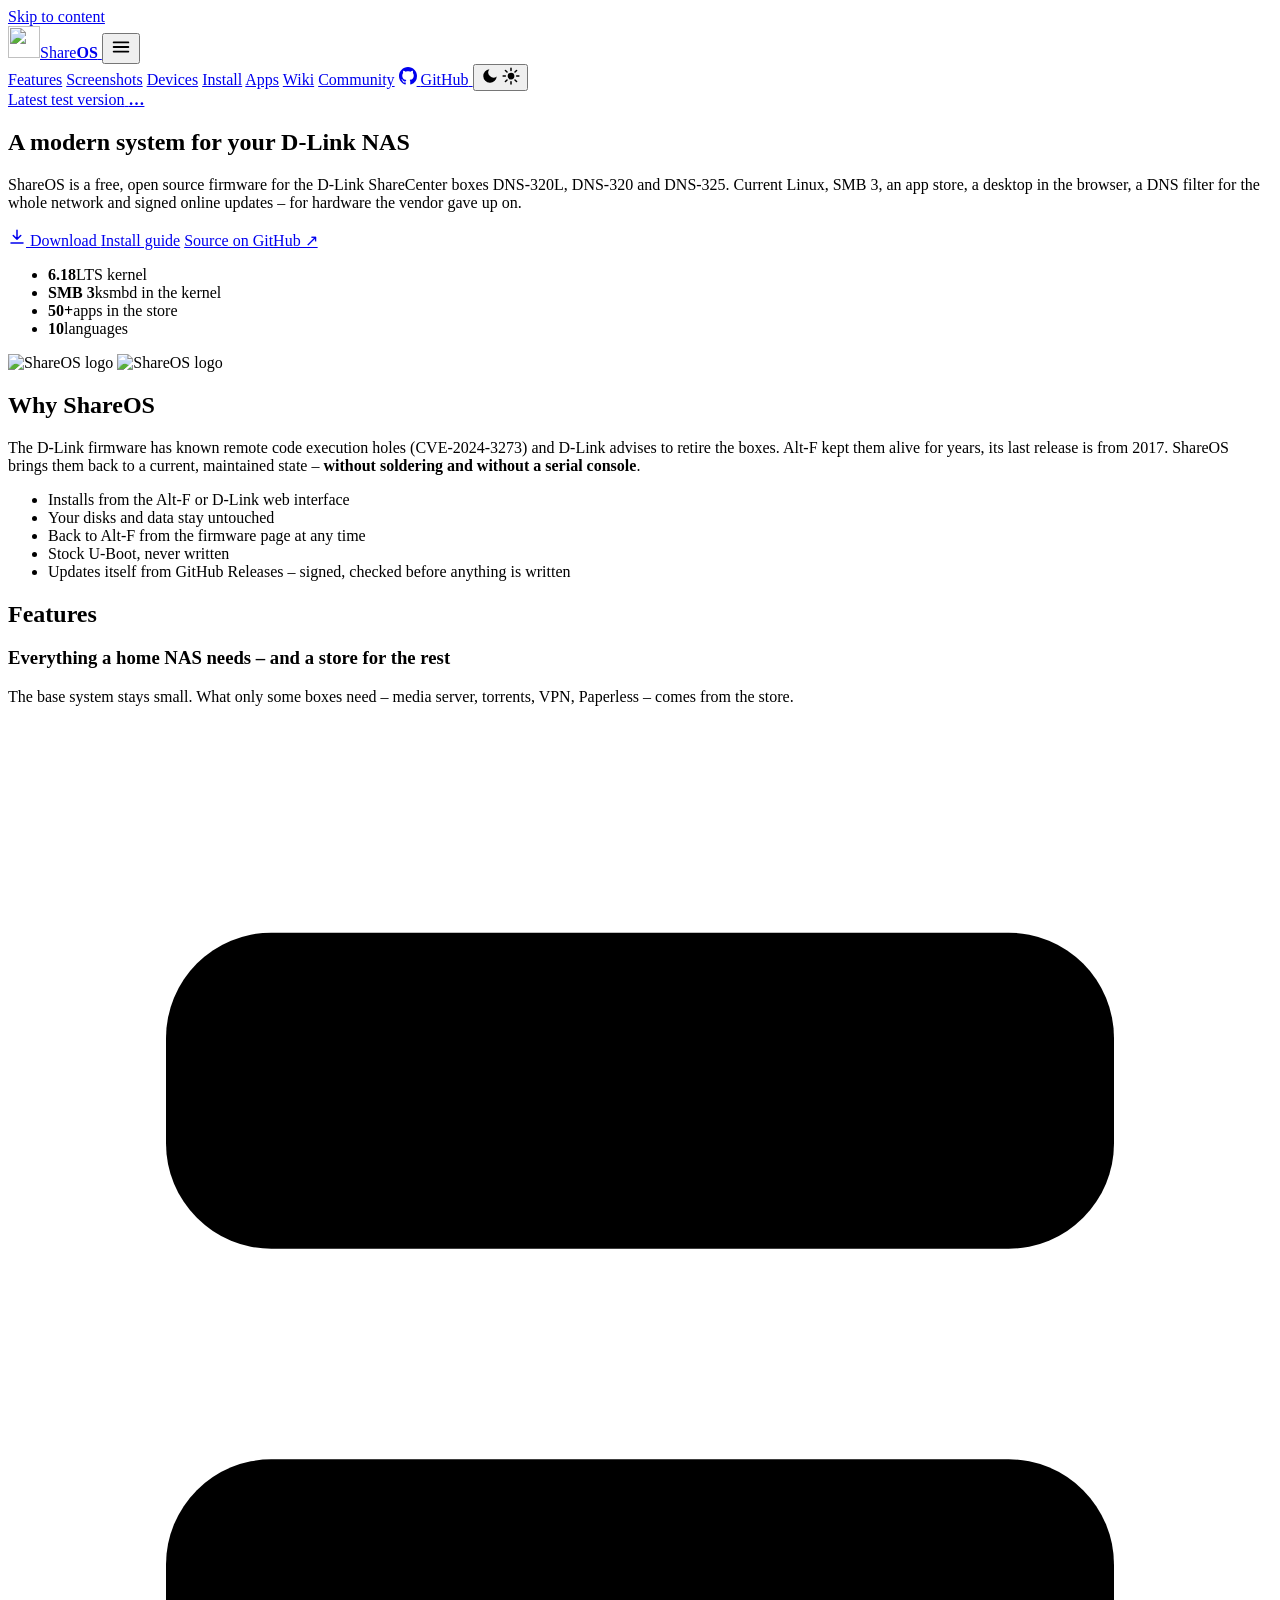
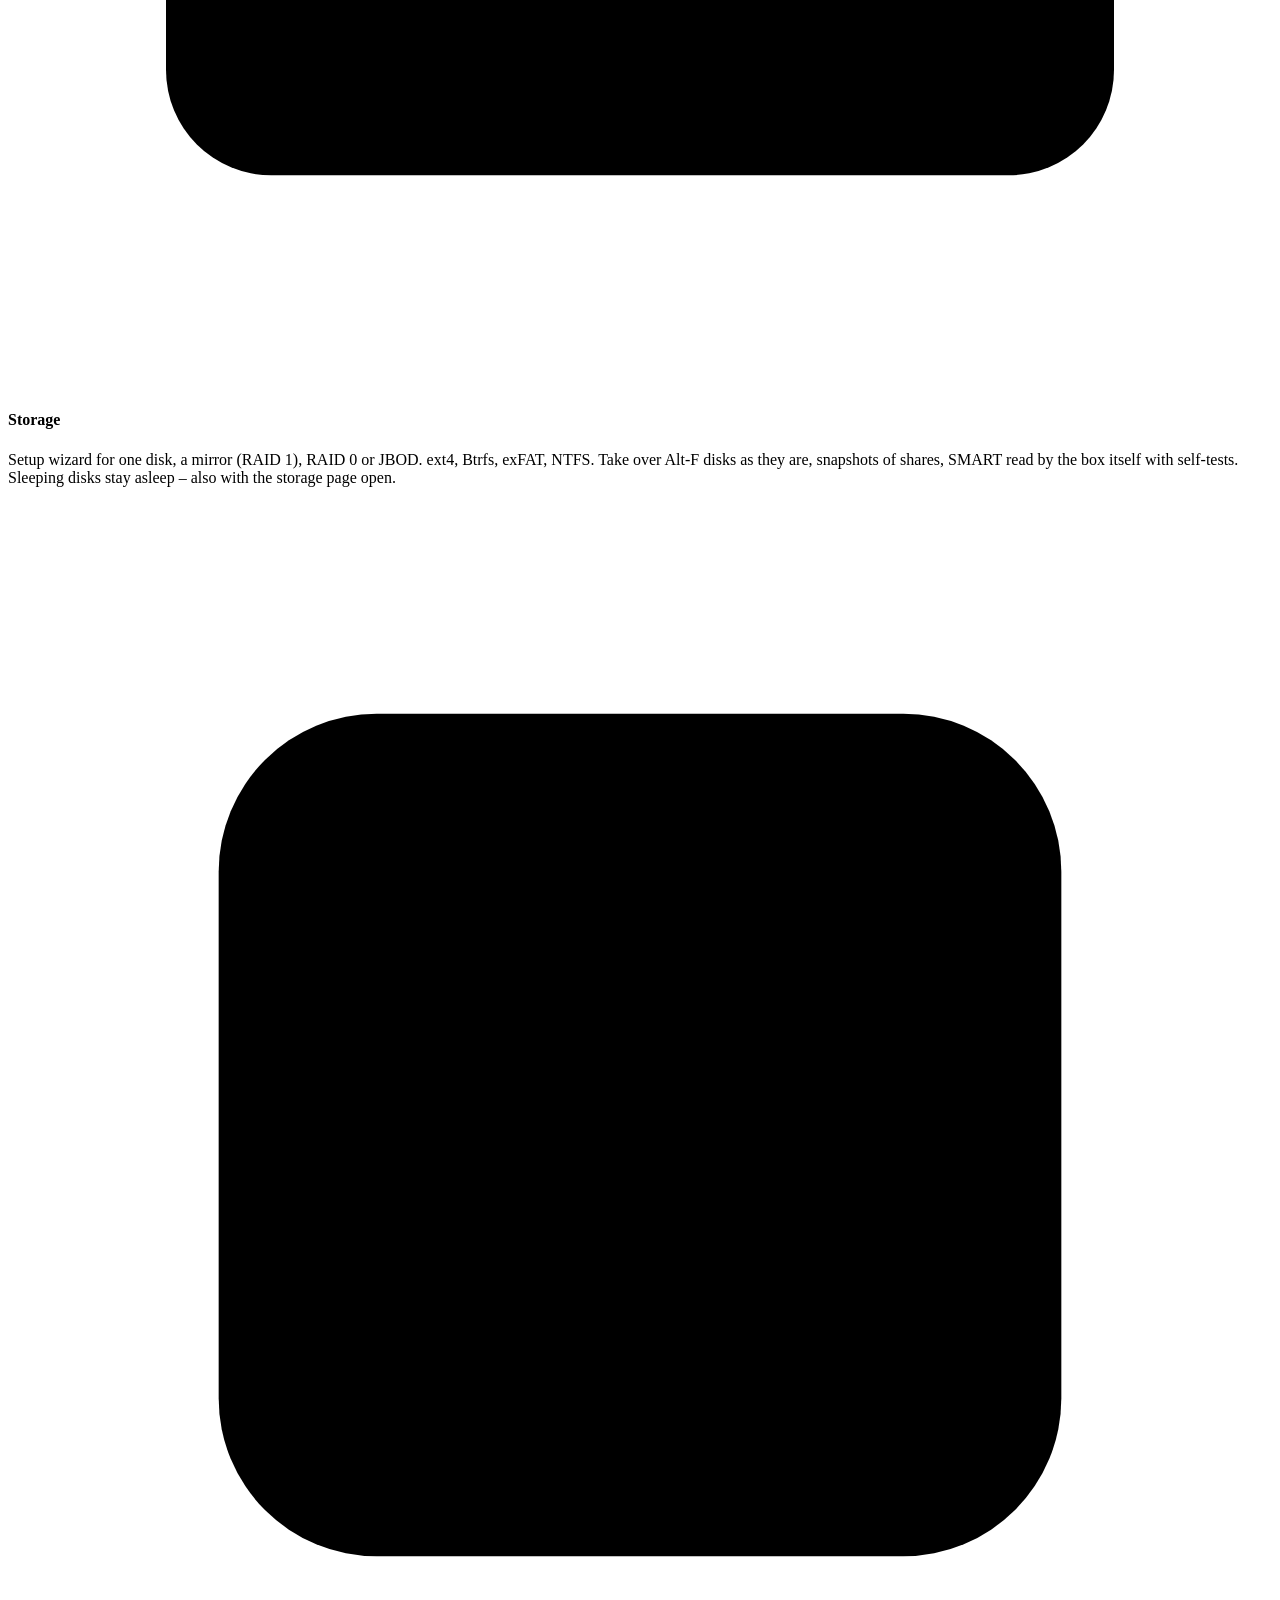
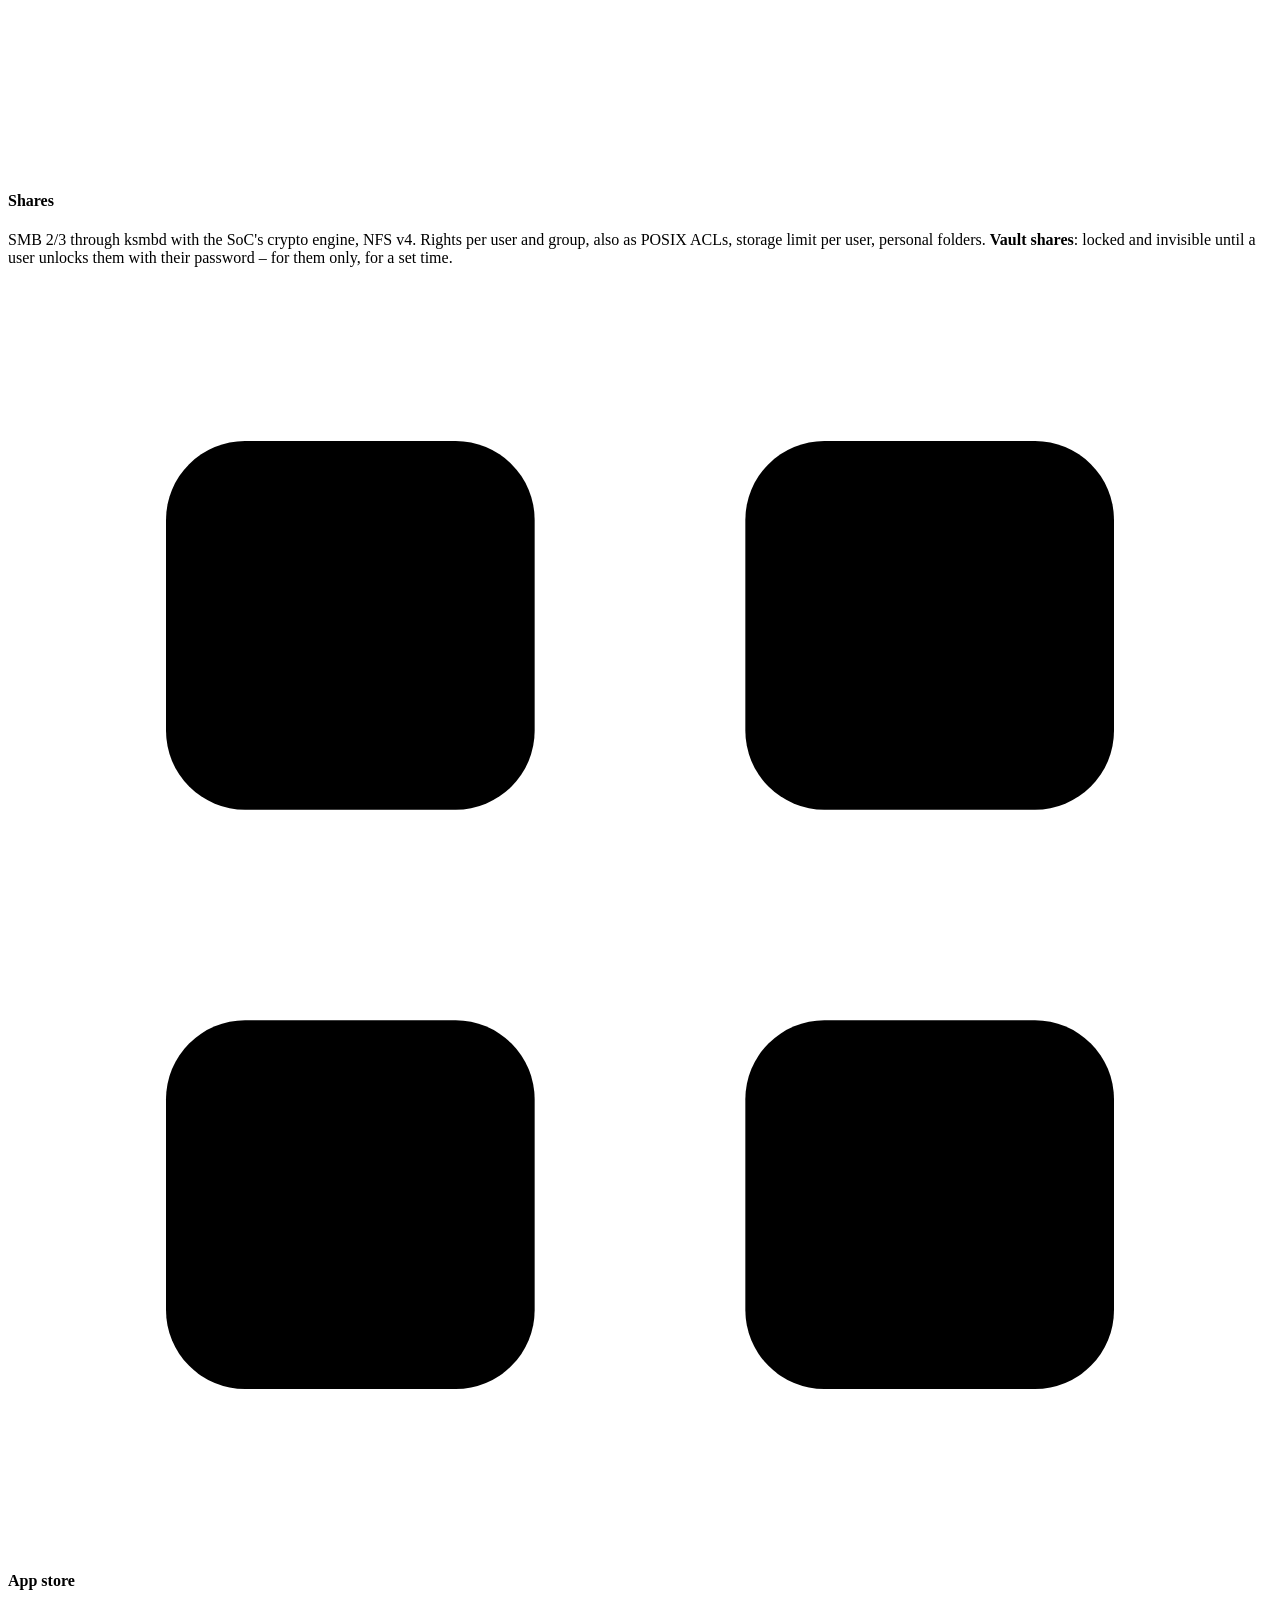
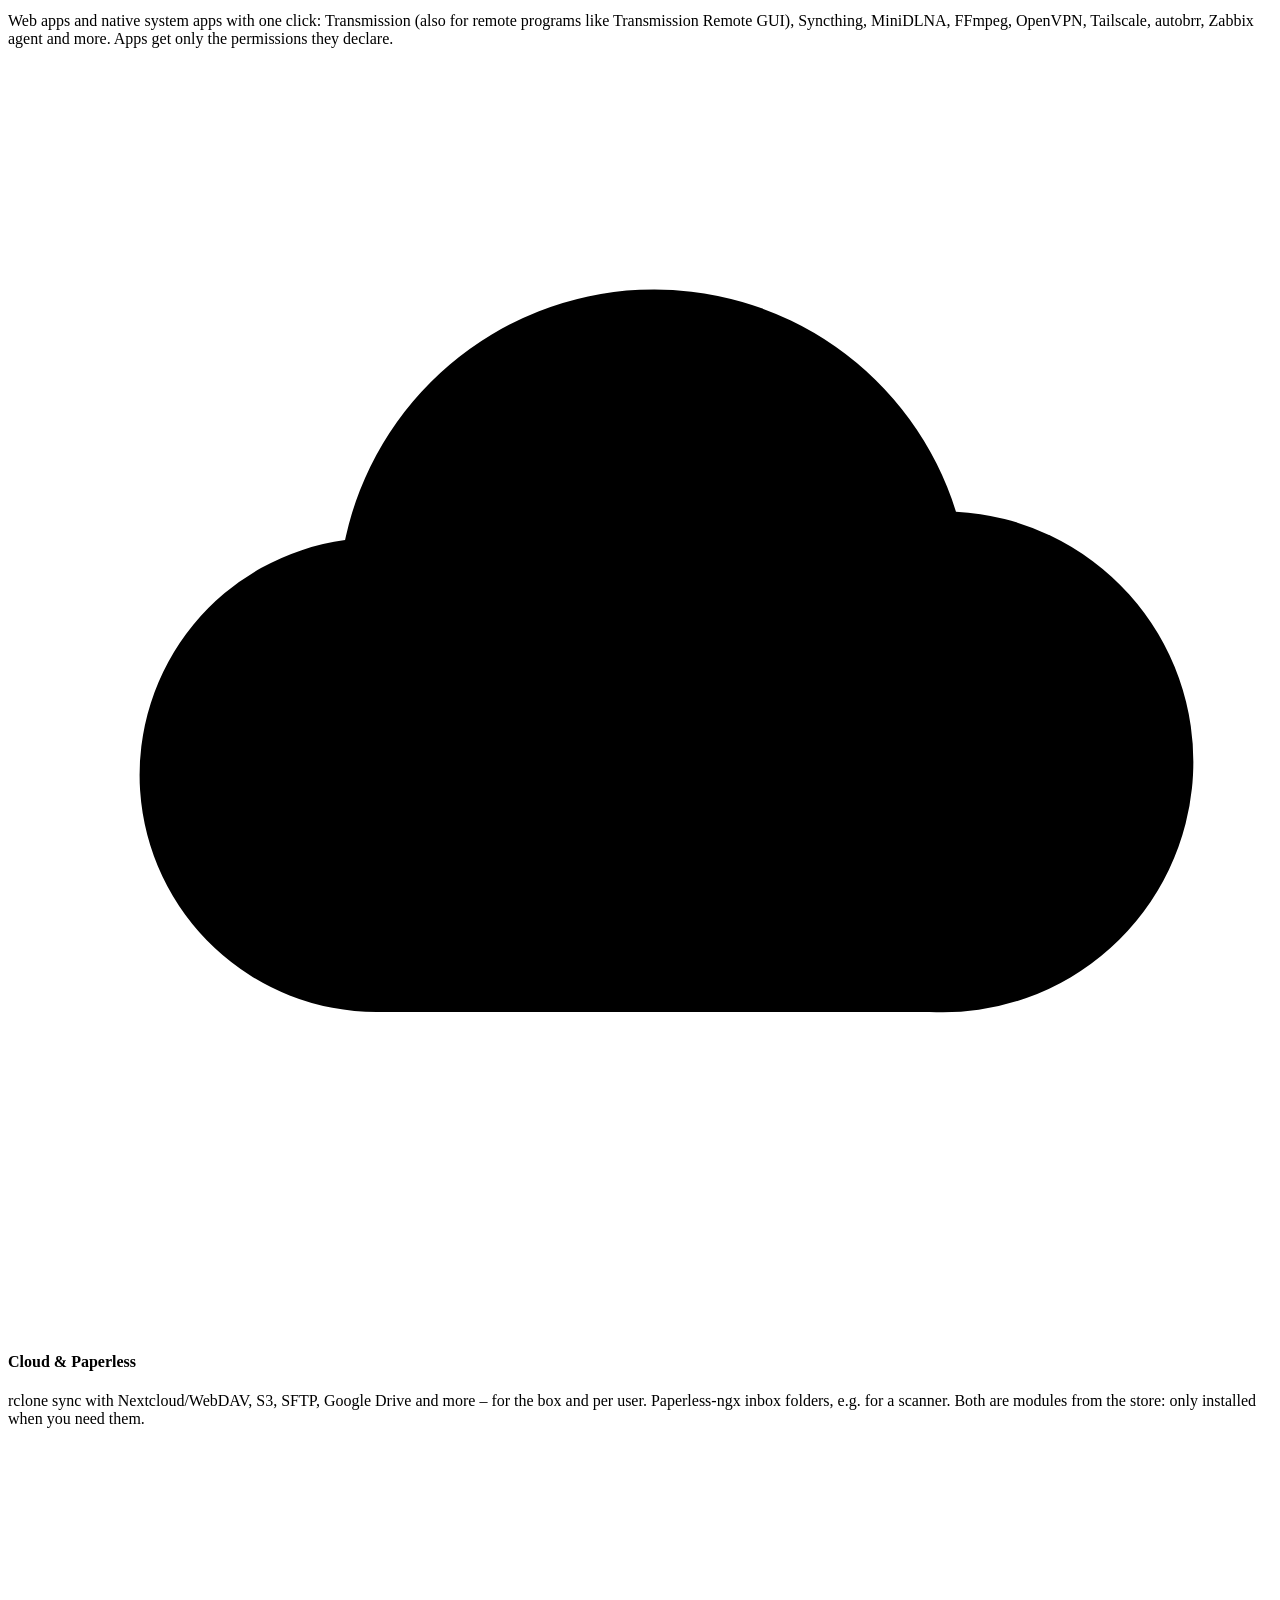
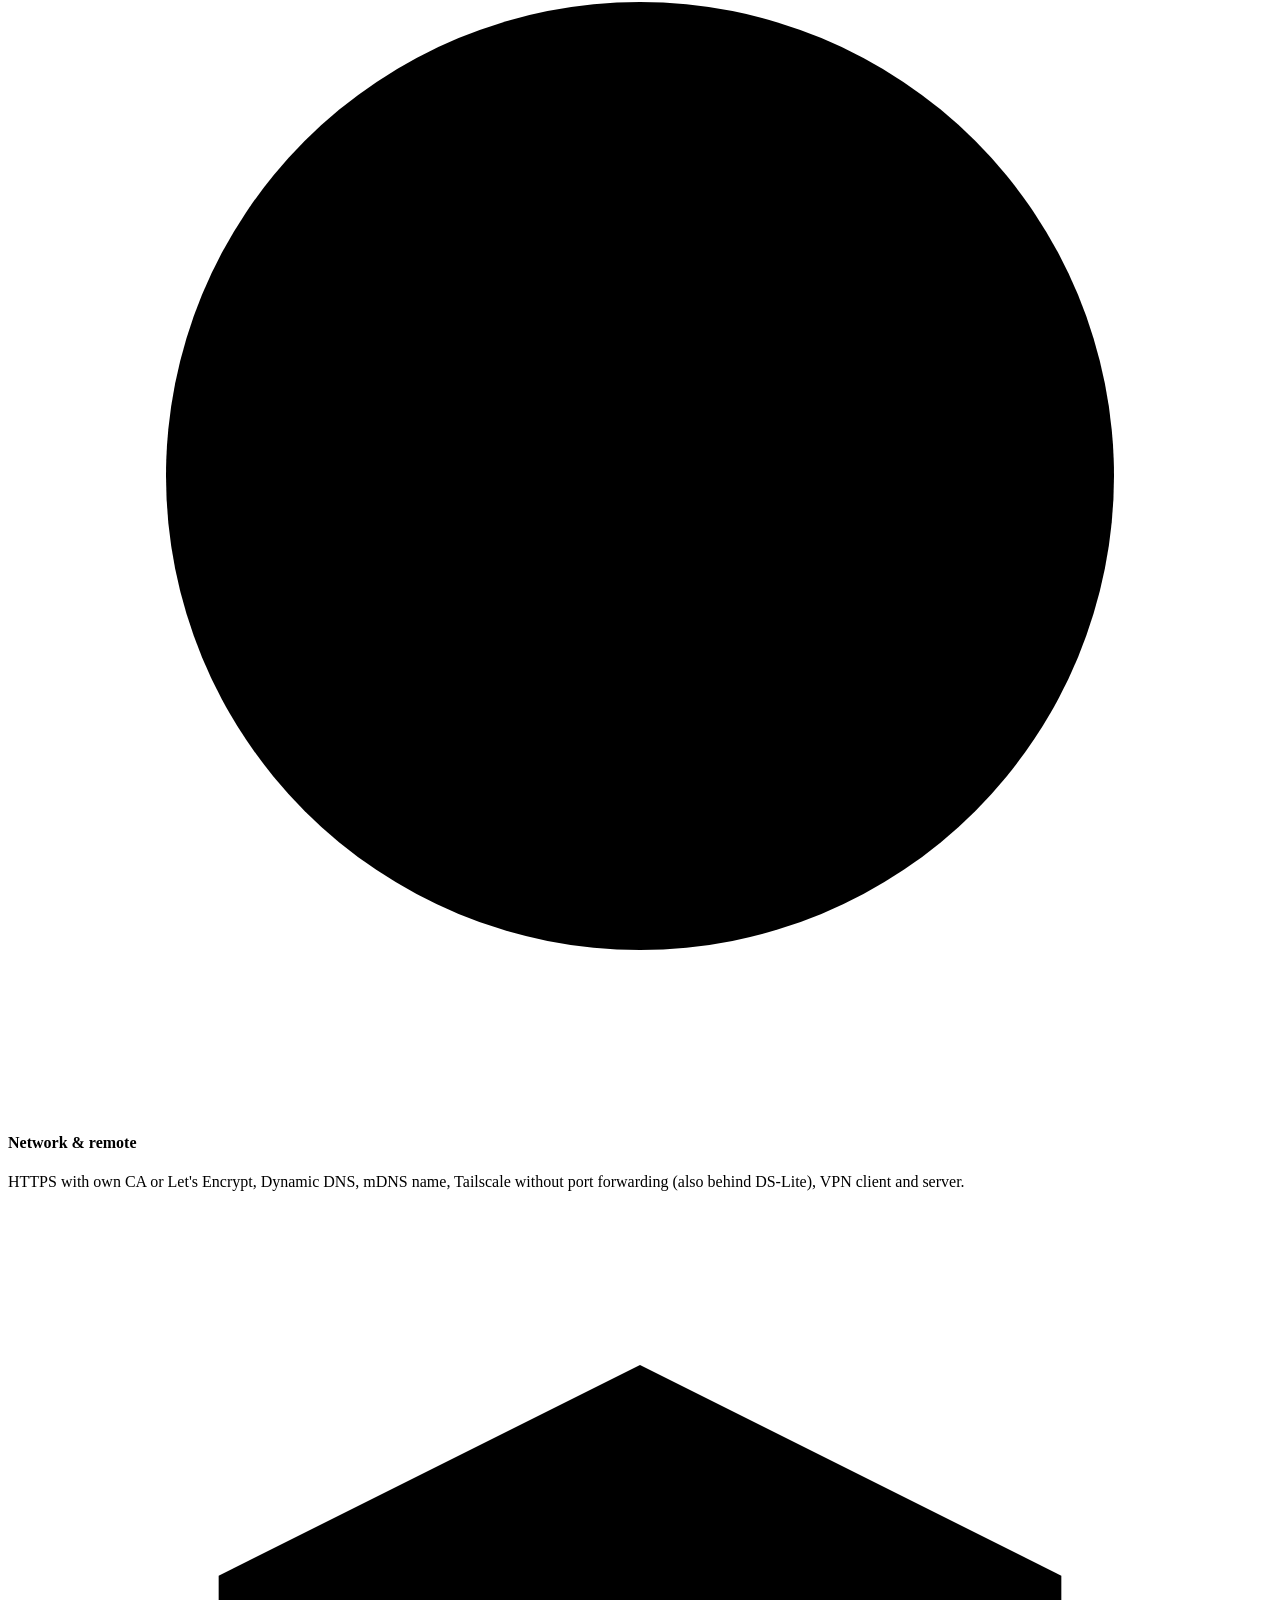
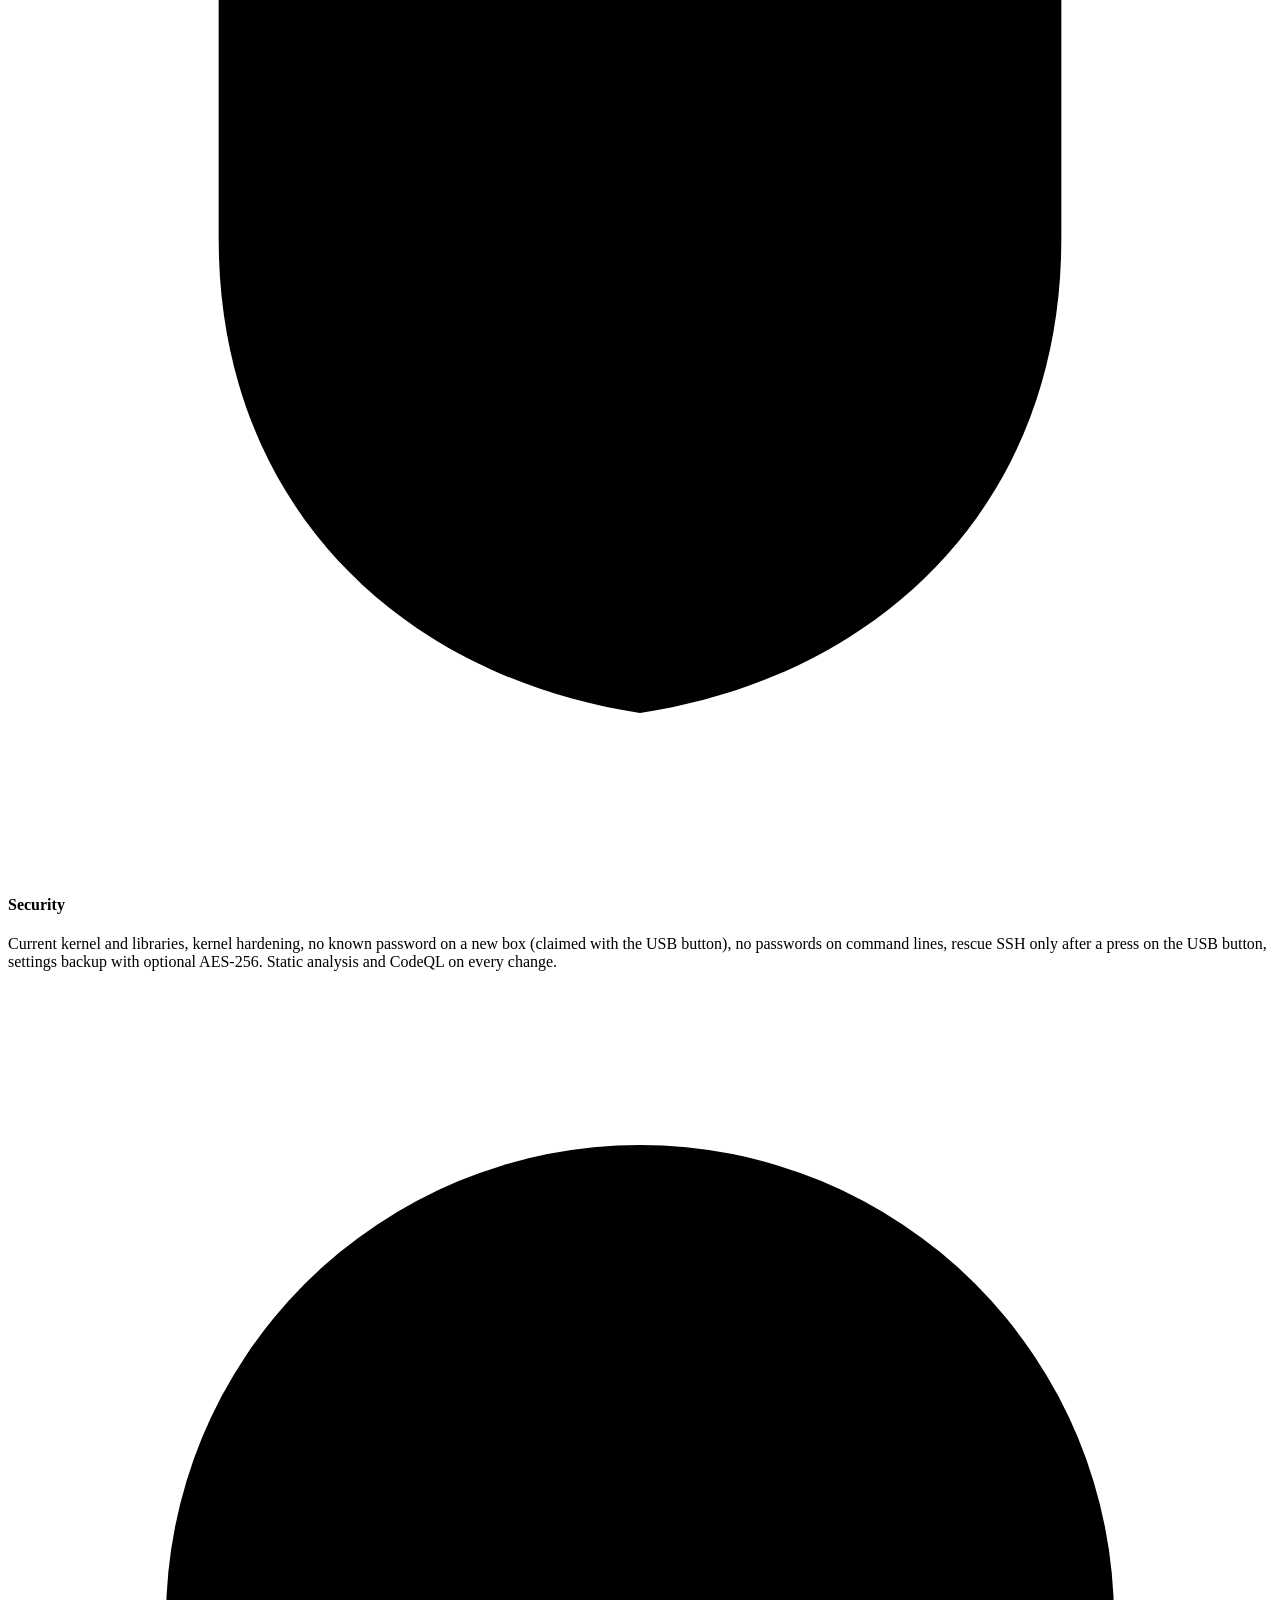
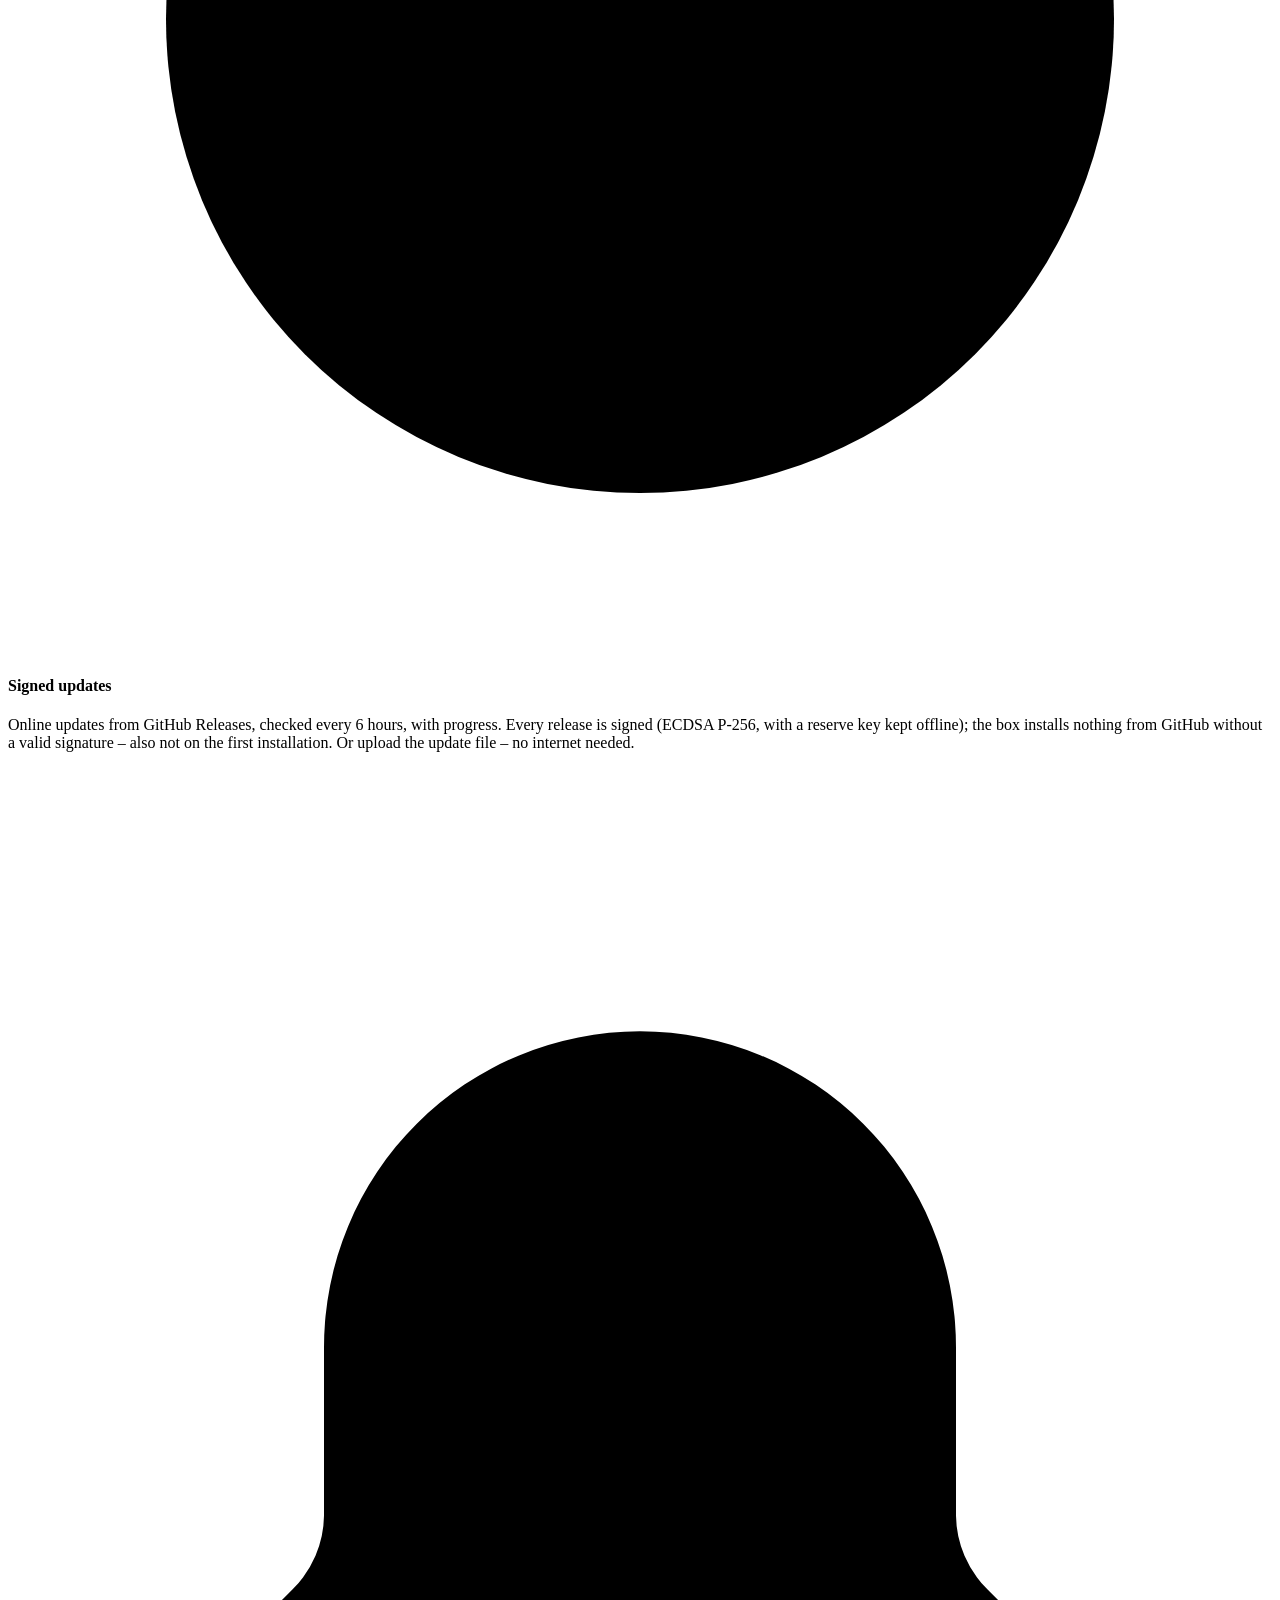
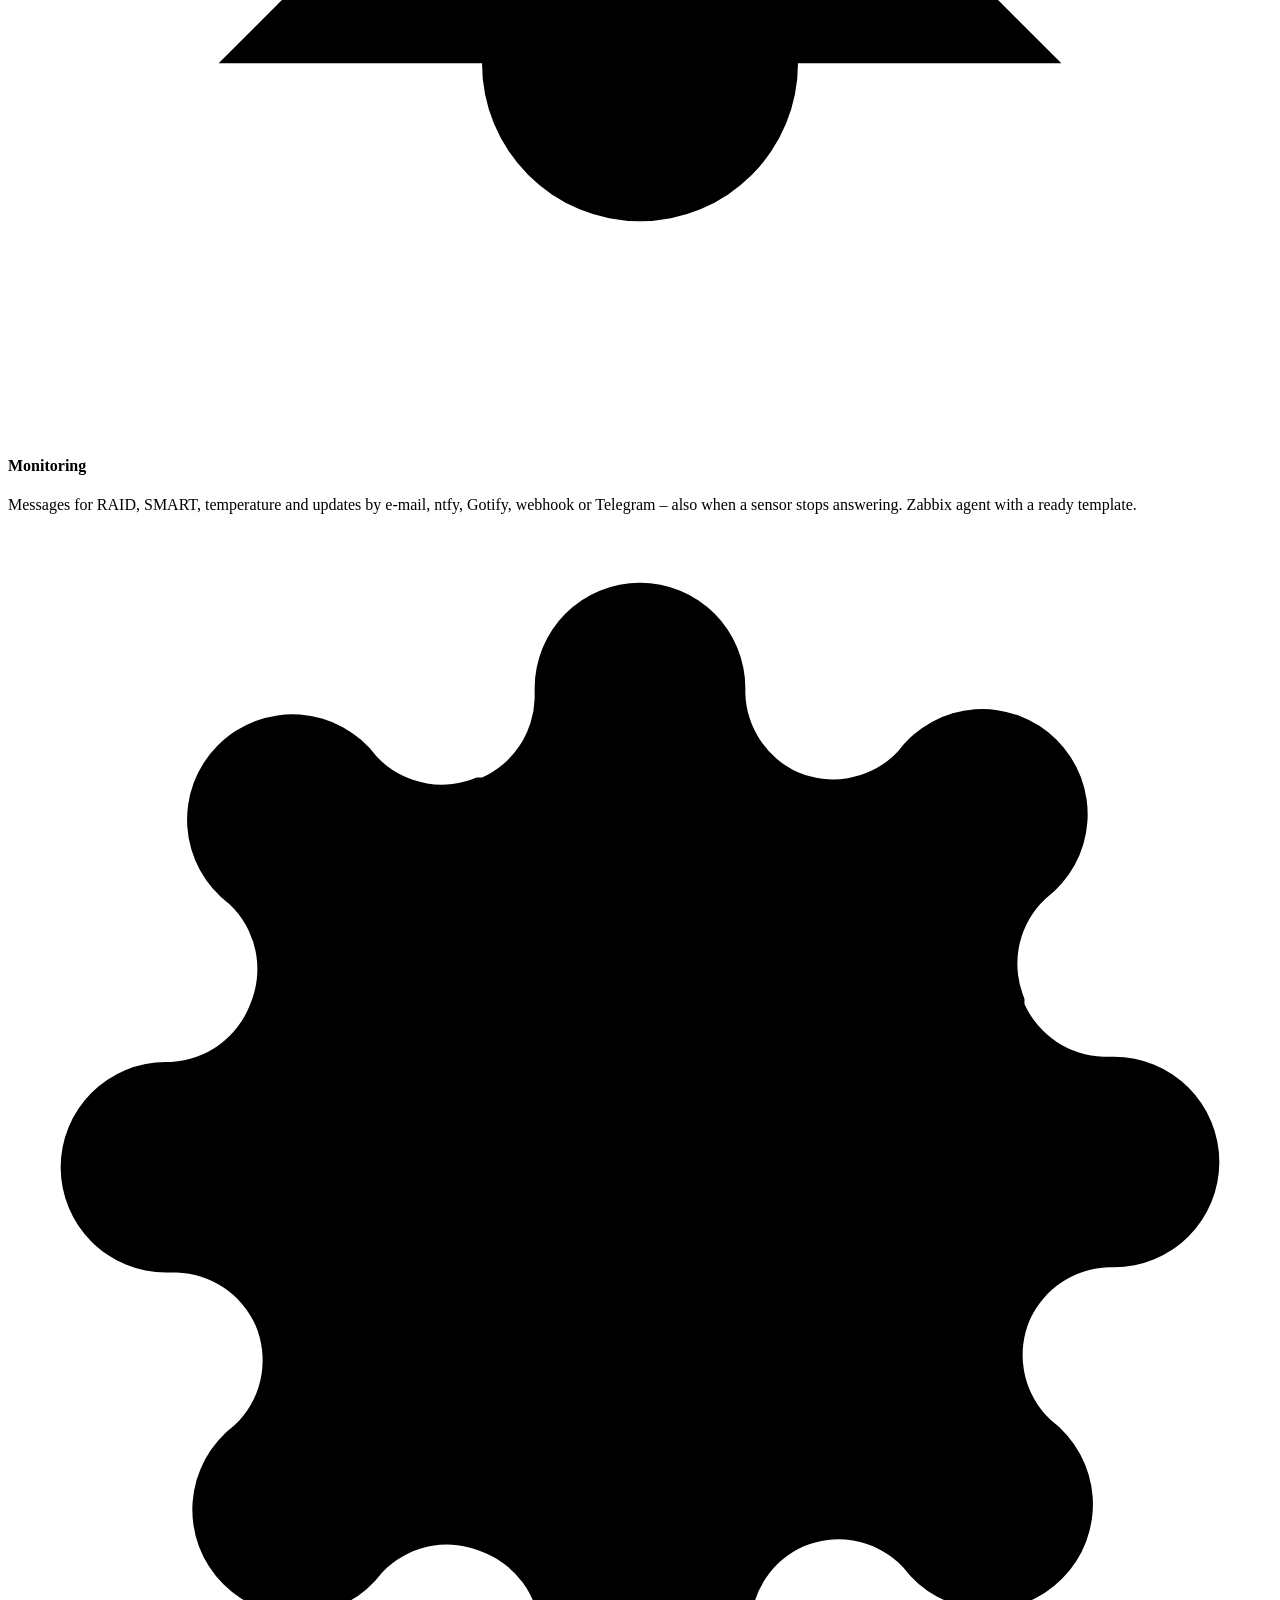
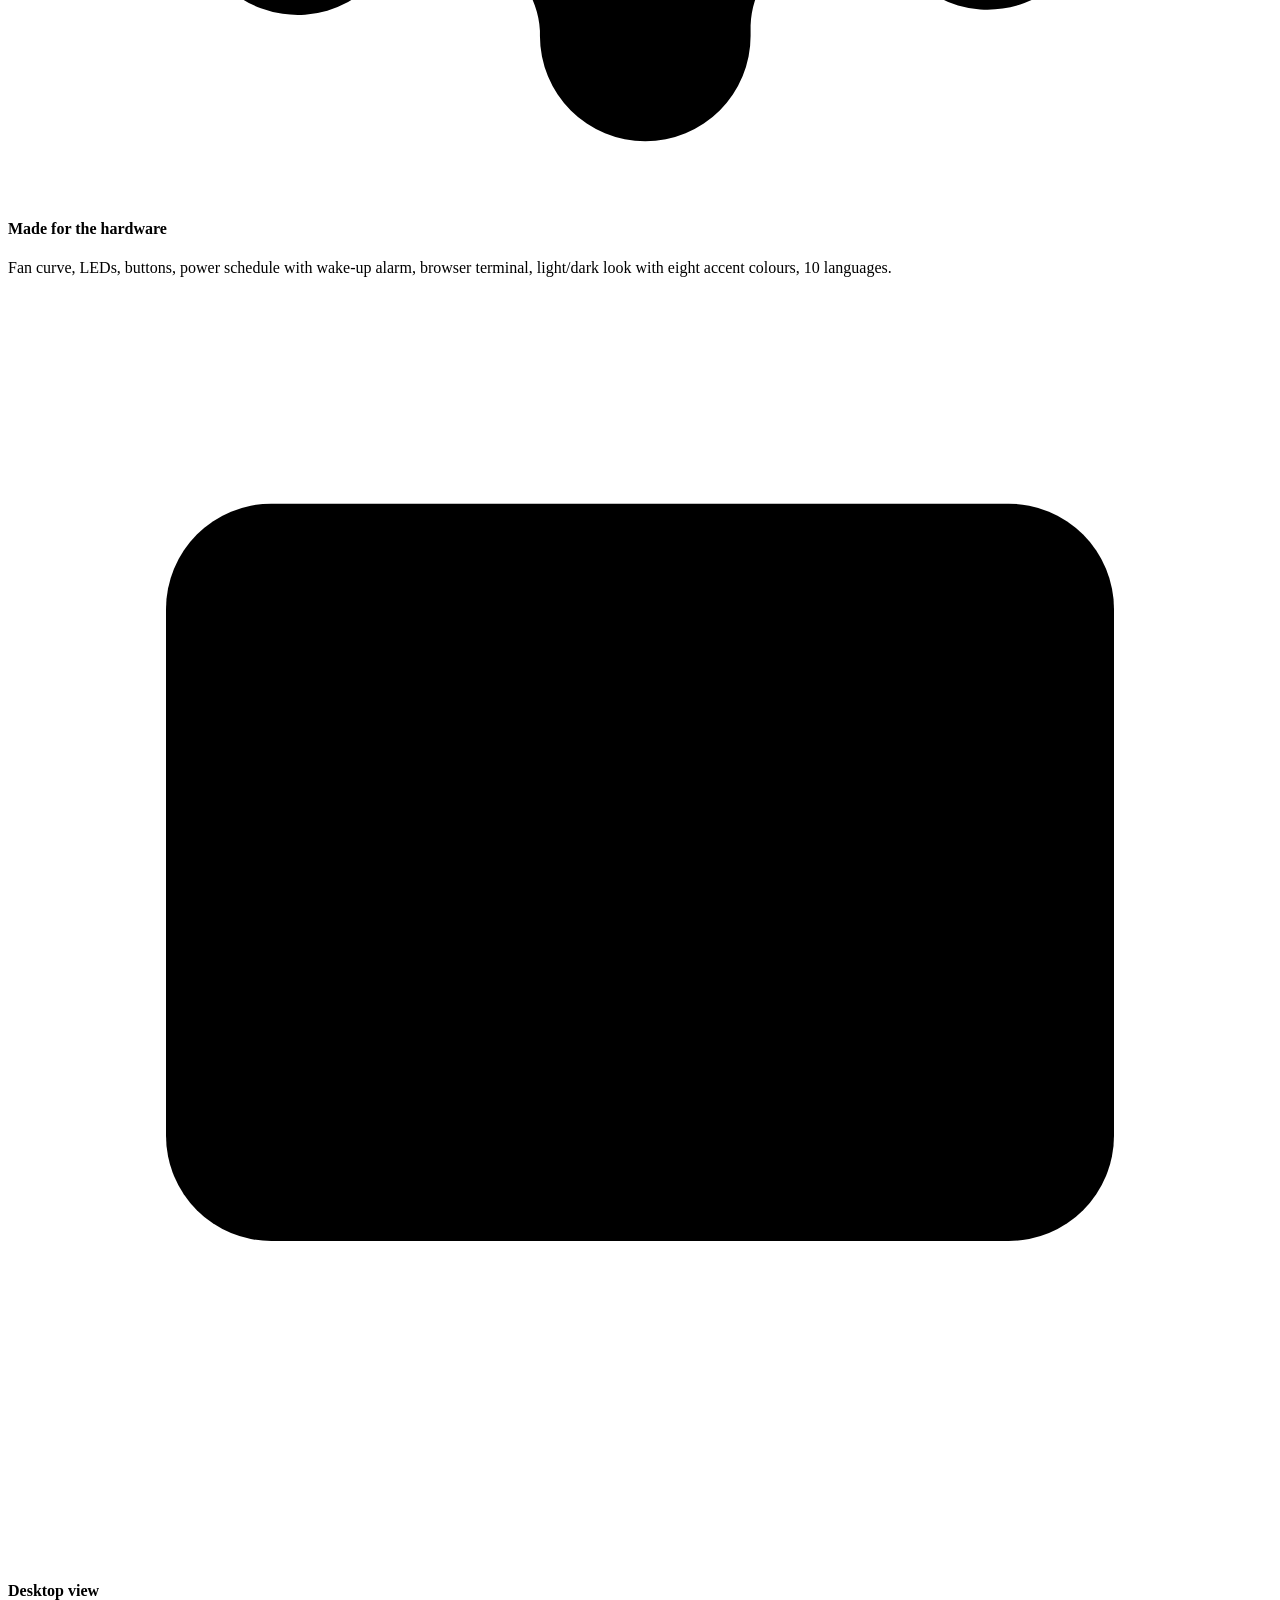
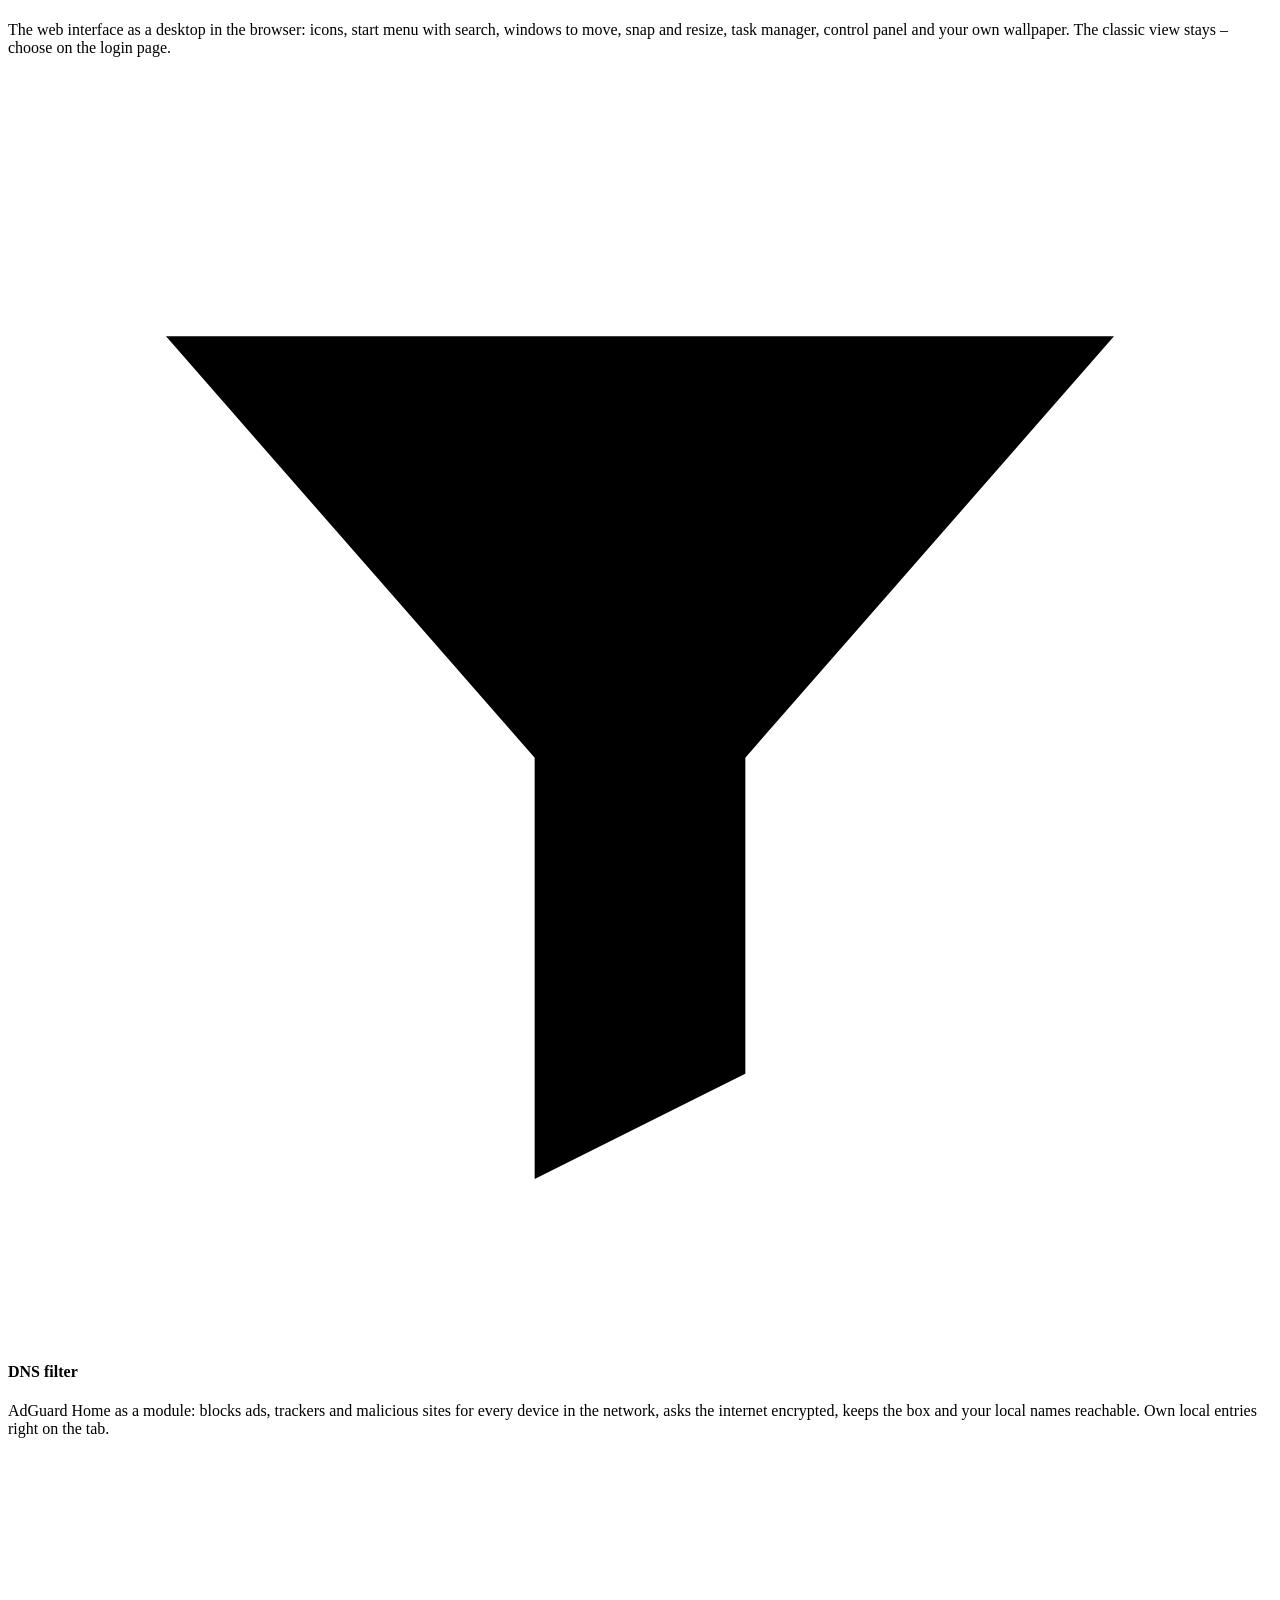
==== website/index.html @ 51e03d4c "Website: features and screenshots up to 0.3.0-beta.11 - Features: desktop view, DNS filter and "show" ====
<!doctype html>
<html lang="en">
<head>
<meta charset="utf-8">
<meta name="viewport" content="width=device-width,initial-scale=1">
<title>ShareOS – open firmware for D-Link ShareCenter NAS</title>
<meta name="description" content="ShareOS is a free, open source firmware for the D-Link DNS-320L, DNS-320 and DNS-325 NAS: Linux 6.18 LTS, SMB 3, app store, desktop view, DNS filter, cloud sync, Paperless-ngx and signed online updates from GitHub.">
<meta property="og:title" content="ShareOS – open firmware for D-Link ShareCenter NAS">
<meta property="og:description" content="A current, maintained system for old D-Link NAS boxes: Linux 6.18 LTS, SMB 3, app store, desktop view, cloud sync and signed online updates.">
<meta property="og:image" content="https://uniquedroid.github.io/ShareOS/assets/icon-512.png">
<meta property="og:type" content="website">
<meta name="theme-color" content="#070b12">
<link rel="icon" href="assets/favicon.png">
<link rel="apple-touch-icon" href="assets/icon-192.png">
<link rel="preconnect" href="https://fonts.googleapis.com">
<link rel="preconnect" href="https://fonts.gstatic.com" crossorigin>
<link href="https://fonts.googleapis.com/css2?family=Inter:wght@400;500;600;700;800&family=JetBrains+Mono:wght@500;600;700&display=swap" rel="stylesheet">
<link rel="stylesheet" href="assets/site.css">
<script>try{var t=localStorage.getItem('sos-theme');if(t)document.documentElement.dataset.theme=t}catch(e){}</script>
</head>
<body>
<a class="skip" href="#main">Skip to content</a>

<header class="nav">
  <div class="nav-in">
    <a class="nav-brand" href="./" aria-label="ShareOS home">
      <img src="assets/icon-192.png" alt="" width="32" height="32"><span>Share<b>OS</b></span>
    </a>
    <button class="nav-toggle" aria-label="Menu" aria-expanded="false" data-nav-toggle>
      <svg viewBox="0 0 24 24" width="22" height="22"><path d="M4 7h16M4 12h16M4 17h16" stroke="currentColor" stroke-width="2" stroke-linecap="round"/></svg>
    </button>
    <nav class="nav-links" data-nav>
      <a href="#features">Features</a>
      <a href="#screenshots">Screenshots</a>
      <a href="#devices">Devices</a>
      <a href="#install">Install</a>
      <a href="#apps">Apps</a>
      <a href="wiki.html">Wiki</a>
      <a href="#community">Community</a>
      <a class="nav-gh" href="https://github.com/UniqueDroid/ShareOS" rel="noopener">
        <svg viewBox="0 0 16 16" width="18" height="18" aria-hidden="true"><path fill="currentColor" d="M8 0C3.58 0 0 3.58 0 8c0 3.54 2.29 6.53 5.47 7.59.4.07.55-.17.55-.38 0-.19-.01-.82-.01-1.49-2.01.37-2.53-.49-2.69-.94-.09-.23-.48-.94-.82-1.13-.28-.15-.68-.52-.01-.53.63-.01 1.08.58 1.23.82.72 1.21 1.87.87 2.33.66.07-.52.28-.87.51-1.07-1.78-.2-3.64-.89-3.64-3.95 0-.87.31-1.59.82-2.15-.08-.2-.36-1.02.08-2.12 0 0 .67-.21 2.2.82.64-.18 1.32-.27 2-.27.68 0 1.36.09 2 .27 1.53-1.04 2.2-.82 2.2-.82.44 1.1.16 1.92.08 2.12.51.56.82 1.27.82 2.15 0 3.07-1.87 3.75-3.65 3.95.29.25.54.73.54 1.48 0 1.07-.01 1.93-.01 2.2 0 .21.15.46.55.38A8.013 8.013 0 0016 8c0-4.42-3.58-8-8-8z"/></svg>
        <span data-stars>GitHub</span>
      </a>
      <button class="theme-btn" data-theme-toggle aria-label="Switch light/dark">
        <svg class="i-moon" viewBox="0 0 24 24" width="18" height="18"><path fill="currentColor" d="M21 12.8A9 9 0 1111.2 3a7 7 0 009.8 9.8z"/></svg>
        <svg class="i-sun" viewBox="0 0 24 24" width="18" height="18"><circle cx="12" cy="12" r="4.5" fill="currentColor"/><path d="M12 1.5v3M12 19.5v3M1.5 12h3M19.5 12h3M4.6 4.6l2.1 2.1M17.3 17.3l2.1 2.1M4.6 19.4l2.1-2.1M17.3 6.7l2.1-2.1" stroke="currentColor" stroke-width="2" stroke-linecap="round"/></svg>
      </button>
    </nav>
  </div>
</header>

<main id="main">

<!-- Hero -->
<section class="hero">
  <div class="hero-grid" aria-hidden="true"></div>
  <div class="wrap hero-in">
    <div class="hero-text">
      <a class="pill" href="#releases" data-latest-pill><i></i><span>Latest test version</span> <b data-latest-tag>…</b></a>
      <h1>A modern system for your <span class="grad">D-Link&nbsp;NAS</span></h1>
      <p class="lead">ShareOS is a free, open source firmware for the D-Link ShareCenter boxes DNS-320L, DNS-320 and DNS-325.
        Current Linux, SMB&nbsp;3, an app store, a desktop in the browser, a DNS filter for the whole network and signed online updates – for hardware the vendor gave up on.</p>
      <div class="cta">
        <a class="btn primary" href="#releases" data-dl-btn>
          <svg viewBox="0 0 24 24" width="18" height="18"><path d="M12 3v12m0 0l-5-5m5 5l5-5M4 20h16" stroke="currentColor" stroke-width="2" fill="none" stroke-linecap="round" stroke-linejoin="round"/></svg>
          Download
        </a>
        <a class="btn" href="#install">Install guide</a>
        <a class="btn ghost" href="https://github.com/UniqueDroid/ShareOS" rel="noopener">Source on GitHub ↗</a>
      </div>
      <ul class="facts">
        <li><b>6.18</b><span>LTS kernel</span></li>
        <li><b>SMB 3</b><span>ksmbd in the kernel</span></li>
        <li><b data-app-count>50+</b><span>apps in the store</span></li>
        <li><b>10</b><span>languages</span></li>
      </ul>
    </div>
    <div class="hero-art">
      <img class="logo-dark" src="assets/logo-dark.png" alt="ShareOS logo" width="421" height="266">
      <img class="logo-light" src="assets/logo-light.png" alt="ShareOS logo" width="421" height="266">
    </div>
  </div>
</section>

<!-- Why -->
<section class="band">
  <div class="wrap why">
    <div>
      <h2 class="eyebrow">Why ShareOS</h2>
      <p class="big">The D-Link firmware has known remote code execution holes (CVE-2024-3273) and D-Link advises to retire the boxes.
        Alt-F kept them alive for years, its last release is from 2017. ShareOS brings them back to a current, maintained state –
        <b>without soldering and without a serial console</b>.</p>
    </div>
    <ul class="checks">
      <li>Installs from the Alt-F or D-Link web interface</li>
      <li>Your disks and data stay untouched</li>
      <li>Back to Alt-F from the firmware page at any time</li>
      <li>Stock U-Boot, never written</li>
      <li>Updates itself from GitHub Releases – signed, checked before anything is written</li>
    </ul>
  </div>
</section>

<!-- Features -->
<section id="features" class="sec">
  <div class="wrap">
    <h2 class="eyebrow">Features</h2>
    <h3 class="title">Everything a home NAS needs – and a store for the rest</h3>
    <p class="intro">The base system stays small. What only some boxes need – media server, torrents, VPN, Paperless – comes from the store.</p>
    <div class="cards">
      <article class="card"><div class="ic"><svg viewBox="0 0 24 24"><rect x="3" y="4" width="18" height="6" rx="2"/><rect x="3" y="14" width="18" height="6" rx="2"/><path d="M7 7h.01M7 17h.01"/></svg></div>
        <h4>Storage</h4><p>Setup wizard for one disk, a mirror (RAID 1), RAID 0 or JBOD. ext4, Btrfs, exFAT, NTFS. Take over Alt-F disks as they are, snapshots of shares, SMART read by the box itself with self-tests. Sleeping disks stay asleep – also with the storage page open.</p></article>
      <article class="card"><div class="ic"><svg viewBox="0 0 24 24"><path d="M4 7a3 3 0 013-3h10a3 3 0 013 3v10a3 3 0 01-3 3H7a3 3 0 01-3-3z"/><path d="M8 12h8M12 8v8"/></svg></div>
        <h4>Shares</h4><p>SMB 2/3 through ksmbd with the SoC's crypto engine, NFS v4. Rights per user and group, also as POSIX ACLs, storage limit per user, personal folders. <b>Vault shares</b>: locked and invisible until a user unlocks them with their password – for them only, for a set time.</p></article>
      <article class="card"><div class="ic"><svg viewBox="0 0 24 24"><rect x="3" y="3" width="7" height="7" rx="1.5"/><rect x="14" y="3" width="7" height="7" rx="1.5"/><rect x="3" y="14" width="7" height="7" rx="1.5"/><rect x="14" y="14" width="7" height="7" rx="1.5"/></svg></div>
        <h4>App store</h4><p>Web apps and native system apps with one click: Transmission (also for remote programs like Transmission Remote GUI), Syncthing, MiniDLNA, FFmpeg, OpenVPN, Tailscale, autobrr, Zabbix agent and more. Apps get only the permissions they declare.</p></article>
      <article class="card"><div class="ic"><svg viewBox="0 0 24 24"><path d="M7 18a4.5 4.5 0 01-.6-8.96A6 6 0 0118 8.5a4 4 0 01-.5 9.5z"/><path d="M12 11v6m-2.5-2.5L12 17l2.5-2.5"/></svg></div>
        <h4>Cloud &amp; Paperless</h4><p>rclone sync with Nextcloud/WebDAV, S3, SFTP, Google Drive and more – for the box and per user. Paperless-ngx inbox folders, e.g. for a scanner. Both are modules from the store: only installed when you need them.</p></article>
      <article class="card"><div class="ic"><svg viewBox="0 0 24 24"><circle cx="12" cy="12" r="9"/><path d="M3 12h18M12 3a14 14 0 010 18M12 3a14 14 0 000 18"/></svg></div>
        <h4>Network &amp; remote</h4><p>HTTPS with own CA or Let's Encrypt, Dynamic DNS, mDNS name, Tailscale without port forwarding (also behind DS-Lite), VPN client and server.</p></article>
      <article class="card"><div class="ic"><svg viewBox="0 0 24 24"><path d="M12 3l8 4v5c0 5-3.4 8.3-8 9-4.6-.7-8-4-8-9V7z"/><path d="M9 12l2 2 4-4"/></svg></div>
        <h4>Security</h4><p>Current kernel and libraries, kernel hardening, no known password on a new box (claimed with the USB button), no passwords on command lines, rescue SSH only after a press on the USB button, settings backup with optional AES-256. Static analysis and CodeQL on every change.</p></article>
      <article class="card"><div class="ic"><svg viewBox="0 0 24 24"><path d="M12 8v5l3 2"/><circle cx="12" cy="12" r="9"/></svg></div>
        <h4>Signed updates</h4><p>Online updates from GitHub Releases, checked every 6 hours, with progress. Every release is signed (ECDSA P-256, with a reserve key kept offline); the box installs nothing from GitHub without a valid signature – also not on the first installation. Or upload the update file – no internet needed.</p></article>
      <article class="card"><div class="ic"><svg viewBox="0 0 24 24"><path d="M15 17h5l-1.4-1.4A2 2 0 0118 14.2V11a6 6 0 10-12 0v3.2a2 2 0 01-.6 1.4L4 17h5m6 0a3 3 0 01-6 0"/></svg></div>
        <h4>Monitoring</h4><p>Messages for RAID, SMART, temperature and updates by e-mail, ntfy, Gotify, webhook or Telegram – also when a sensor stops answering. Zabbix agent with a ready template.</p></article>
      <article class="card"><div class="ic"><svg viewBox="0 0 24 24"><circle cx="12" cy="12" r="3"/><path d="M19.4 15a1.7 1.7 0 00.3 1.8l.1.1a2 2 0 11-2.8 2.8l-.1-.1a1.7 1.7 0 00-1.8-.3 1.7 1.7 0 00-1 1.5V21a2 2 0 11-4 0v-.1a1.7 1.7 0 00-1.1-1.5 1.7 1.7 0 00-1.8.3l-.1.1a2 2 0 11-2.8-2.8l.1-.1a1.7 1.7 0 00.3-1.8 1.7 1.7 0 00-1.5-1H3a2 2 0 110-4h.1a1.7 1.7 0 001.5-1.1 1.7 1.7 0 00-.3-1.8l-.1-.1a2 2 0 112.8-2.8l.1.1a1.7 1.7 0 001.8.3H9a1.7 1.7 0 001-1.5V3a2 2 0 114 0v.1a1.7 1.7 0 001 1.5 1.7 1.7 0 001.8-.3l.1-.1a2 2 0 112.8 2.8l-.1.1a1.7 1.7 0 00-.3 1.8V9a1.7 1.7 0 001.5 1H21a2 2 0 110 4h-.1a1.7 1.7 0 00-1.5 1z"/></svg></div>
        <h4>Made for the hardware</h4><p>Fan curve, LEDs, buttons, power schedule with wake-up alarm, browser terminal, light/dark look with eight accent colours, 10 languages.</p></article>
      <article class="card"><div class="ic"><svg viewBox="0 0 24 24"><rect x="3" y="4" width="18" height="14" rx="2"/><path d="M3 15h18M8 21h8M12 18v3"/><rect x="6" y="7" width="5" height="4" rx="1"/></svg></div>
        <h4>Desktop view</h4><p>The web interface as a desktop in the browser: icons, start menu with search, windows to move, snap and resize, task manager, control panel and your own wallpaper. The classic view stays – choose on the login page.</p></article>
      <article class="card"><div class="ic"><svg viewBox="0 0 24 24"><path d="M3 5h18l-7 8v6l-4 2v-8z"/></svg></div>
        <h4>DNS filter</h4><p>AdGuard Home as a module: blocks ads, trackers and malicious sites for every device in the network, asks the internet encrypted, keeps the box and your local names reachable. Own local entries right on the tab.</p></article>
      <article class="card"><div class="ic"><svg viewBox="0 0 24 24"><path d="M4 5h16M4 12h10M4 19h7"/><path d="M15 15l3 3 4-5"/></svg></div>
        <h4>Shows what is</h4><p>Every state is checked against the real process and hardware: services, cloud and media jobs, sleeping disks, the box's own clock, ONLINE/OFFLINE. Restart and power off are refused while an update writes the flash.</p></article>
    </div>
  </div>
</section>

<!-- Screenshots -->
<section id="screenshots" class="sec alt">
  <div class="wrap">
    <h2 class="eyebrow">Screenshots</h2>
    <h3 class="title">A web interface that feels at home on the box</h3>
    <div class="shots" data-shots>
      <figure data-full="docs/images/gui-en-overview.png"><img loading="lazy" src="docs/images/gui-en-overview.png" alt="Overview page"><figcaption>Overview</figcaption></figure>
      <figure data-full="docs/images/gui-en-desktop.png"><img loading="lazy" src="docs/images/gui-en-desktop.png" alt="Desktop view with two windows side by side"><figcaption>Desktop view</figcaption></figure>
      <figure data-full="docs/images/gui-apps-store.png"><img loading="lazy" src="docs/images/gui-apps-store.png" alt="App store"><figcaption>App store</figcaption></figure>
      <figure data-full="docs/images/gui-en-files.png"><img loading="lazy" src="docs/images/gui-en-files.png" alt="File browser"><figcaption>File browser</figcaption></figure>
      <figure data-full="docs/images/gui-en-cloud.png"><img loading="lazy" src="docs/images/gui-en-cloud.png" alt="Cloud sync"><figcaption>Cloud sync</figcaption></figure>
      <figure data-full="docs/images/gui-en-storage.png"><img loading="lazy" src="docs/images/gui-en-storage.png" alt="Storage: volumes and drives, one asleep"><figcaption>Storage</figcaption></figure>
      <figure data-full="docs/images/gui-en-shares.png"><img loading="lazy" src="docs/images/gui-en-shares.png" alt="Shares with a vault share"><figcaption>Shares &amp; vaults</figcaption></figure>
      <figure data-full="docs/images/gui-en-dnsfilter.png"><img loading="lazy" src="docs/images/gui-en-dnsfilter.png" alt="DNS filter"><figcaption>DNS filter</figcaption></figure>
      <figure data-full="docs/images/gui-en-wizard.png"><img loading="lazy" src="docs/images/gui-en-wizard.png" alt="Setup wizard"><figcaption>Setup wizard</figcaption></figure>
    </div>
  </div>
</section>

<!-- Devices -->
<section id="devices" class="sec">
  <div class="wrap">
    <h2 class="eyebrow">Devices</h2>
    <h3 class="title">Which boxes ShareOS runs on</h3>
    <div class="devices">
      <div class="dev ok"><span class="tag ok">tested</span><h4>DNS-320L <small>rev A1–A3</small></h4><p>The main device, tested on hardware with every release. 256 MB RAM.</p><code>DNS-320L-rev-Ax</code></div>
      <div class="dev ok"><span class="tag ok">tested</span><h4>DNS-320LW <small>rev A2</small></h4><p>The white DNS-320L – same board, uses the DNS-320L files.</p><code>DNS-320L-rev-Ax</code></div>
      <div class="dev part"><span class="tag part">partly tested</span><h4>DNS-325 <small>rev A</small></h4><p>Boots from flash, buttons, LEDs, fan and updates work on rev A1. 256 MB RAM.</p><code>DNS-325-rev-Ax</code></div>
      <div class="dev part"><span class="tag part">partly tested</span><h4>DNS-320 <small>rev A</small></h4><p>Installs and runs on rev A1; temperature and fan control since 0.3.0-beta.11. More testers welcome. 128 MB RAM.</p><code>DNS-320-rev-Ax</code></div>
      <div class="dev want"><span class="tag want">testers wanted</span><h4>DNS-320 <small>rev B</small></h4><p>Built with every release, not tested on hardware yet. 128 MB RAM.</p><code>DNS-320-rev-Bx</code></div>
      <div class="dev plan"><span class="tag plan">planned</span><h4>DNR-322L · DNS-327L</h4><p>The DNS-327L (Armada 370) needs its own kernel and flash layout and a tester.</p></div>
    </div>
    <p class="note">Have one of the boxes marked “testers wanted”? See <a href="wiki.html#DEVICES">Devices &amp; testers</a> – no soldering, no serial console needed.</p>
  </div>
</section>

<!-- Install -->
<section id="install" class="sec alt">
  <div class="wrap">
    <h2 class="eyebrow">Install</h2>
    <h3 class="title">From Alt-F or the D-Link firmware in six steps</h3>
    <ol class="steps">
      <li><b>Download</b> from the <a href="#releases">latest release</a> the two files with your model's name: <code>ShareOS-&lt;version&gt;-&lt;model&gt;.bin</code> and <code>.sysupgrade.tar</code>.</li>
      <li><b>Keep</b> the <code>.bin</code> of your current firmware (e.g. Alt-F) for the way back.</li>
      <li><b>Copy</b> the <code>.sysupgrade.tar</code> to a USB stick (FAT32, exFAT or ext4) and plug it in. Without a stick the box downloads it from GitHub and installs it only with a valid signature.</li>
      <li><b>Flash</b> the ShareOS <code>.bin</code> on the firmware page of Alt-F or of the D-Link interface. Do not cut the power.</li>
      <li><b>Wait:</b> the box installs the system from the stick (orange USB LED blinks fast, a few minutes) and restarts into ShareOS.</li>
      <li><b>Open</b> <code>http://&lt;box-IP&gt;/</code>, press the <b>USB button</b> on the front to claim the box, choose the root password and follow the setup wizard. Your disks keep their data.</li>
    </ol>
    <div class="callouts">
      <div class="callout"><h4>Back to Alt-F</h4><p>System → Firmware → <i>Install firmware file</i> → the Alt-F <code>.bin</code>. ShareOS asks once more (the file is not signed by the project), checks it and reads it back after writing.</p></div>
      <div class="callout"><h4>Step by step with pictures</h4><p>Details, troubleshooting and the way back to the D-Link firmware: <a href="wiki.html#SWITCHING">Switching guide</a> · <a href="wiki.html#TESTING">Testing</a>.</p></div>
    </div>
  </div>
</section>

<!-- Releases -->
<section id="releases" class="sec">
  <div class="wrap">
    <h2 class="eyebrow">Releases</h2>
    <h3 class="title">Downloads</h3>
    <div class="rel" data-release>
      <div class="rel-head">
        <div><span class="tag want">pre-release</span> <b class="rel-name" data-rel-name>Loading …</b> <span class="muted" data-rel-date></span></div>
        <a class="btn sm" data-rel-link href="https://github.com/UniqueDroid/ShareOS/releases" rel="noopener">Release notes ↗</a>
      </div>
      <div class="rel-files" data-rel-files><p class="muted">Loading the files of the latest release …</p></div>
      <details class="rel-notes"><summary>What's new</summary><div class="md" data-rel-notes></div></details>
    </div>
    <div class="rel-older" data-rel-older></div>
    <p class="note">All versions are test versions (beta) for test devices. Every file has its <code>.sig</code> (signature) and <code>.sha256</code>. System apps and older releases: <a href="https://github.com/UniqueDroid/ShareOS/releases" rel="noopener">GitHub Releases</a> · full history in the <a href="wiki.html#CHANGELOG">changelog</a>.</p>
  </div>
</section>

<!-- Apps -->
<section id="apps" class="sec alt">
  <div class="wrap">
    <h2 class="eyebrow">App store</h2>
    <h3 class="title"><span data-app-count>50+</span> apps, installed with one click</h3>
    <p class="intro">Web apps from <a href="https://github.com/UniqueDroid/ShareOS-Apps" rel="noopener">ShareOS-Apps</a> – files and office, media, network, security, development and everyday life – and native system apps built with the firmware. Everyone can submit an app.</p>
    <div class="app-tools">
      <input type="search" placeholder="Search apps …" data-app-search aria-label="Search apps">
      <div class="chips" data-app-cats></div>
    </div>
    <div class="apps" data-apps><p class="muted">Loading the app catalog …</p></div>
  </div>
</section>

<!-- Compare -->
<section id="compare" class="sec">
  <div class="wrap">
    <h2 class="eyebrow">Compared</h2>
    <h3 class="title">D-Link firmware, Alt-F and ShareOS on the DNS-320L</h3>
    <div class="tbl">
      <table>
        <thead><tr><th></th><th>D-Link firmware</th><th>Alt-F</th><th class="hl">ShareOS</th></tr></thead>
        <tbody>
          <tr><th>Last release</th><td>1.11, end of life</td><td>1.0 (2017)</td><td class="hl">0.3.0 betas (2026), updated continuously</td></tr>
          <tr><th>Linux kernel</th><td>2.6.31</td><td>4.4 / 4.14 (trunk)</td><td class="hl"><b>6.18 LTS</b></td></tr>
          <tr><th>Toolchain</th><td>uClibc</td><td>buildroot 2009.08 fork, GCC 7.4</td><td class="hl">buildroot 2026.08, GCC 15.3, musl</td></tr>
          <tr><th>SMB</th><td>Samba 3.x, SMB1</td><td>Samba 3.6 (SMB1/2)</td><td class="hl">ksmbd: SMB 2.1/3</td></tr>
          <tr><th>Web interface</th><td>ShareCenter UI</td><td>shell CGIs</td><td class="hl">uhttpd + ubus/rpcd, classic or desktop view, light/dark, per user</td></tr>
          <tr><th>Updates</th><td>manual <code>.bin</code></td><td>manual <code>.bin</code></td><td class="hl">online from GitHub, signed</td></tr>
          <tr><th>Extensions</th><td>add-ons (discontinued)</td><td>ipkg packages</td><td class="hl">app store: web and system apps</td></tr>
          <tr><th>Security</th><td>unpatched RCE (CVE-2024-3273)</td><td>old kernel and Samba</td><td class="hl">current kernel and libraries</td></tr>
        </tbody>
      </table>
    </div>
    <p class="note">The full table with sources is in the <a href="wiki.html#README">README</a>.</p>
  </div>
</section>

<!-- Community -->
<section id="community" class="sec alt">
  <div class="wrap">
    <h2 class="eyebrow">Community</h2>
    <h3 class="title">Questions, ideas and test reports</h3>
    <div class="comm">
      <div class="comm-main">
        <div class="comm-head"><h4>Latest discussions</h4><a class="btn sm" href="https://github.com/UniqueDroid/ShareOS/discussions" rel="noopener">All discussions ↗</a></div>
        <ul class="disc" data-discussions><li class="muted">Loading …</li></ul>
      </div>
      <div class="comm-side">
        <a class="link-card" href="https://github.com/UniqueDroid/ShareOS/discussions/categories/q-a" rel="noopener"><b>Ask a question</b><span>Q&amp;A in GitHub Discussions</span></a>
        <a class="link-card" href="https://github.com/UniqueDroid/ShareOS/discussions/88" rel="noopener"><b>Request a feature</b><span>New Feature Requests (#88)</span></a>
        <a class="link-card" href="https://github.com/UniqueDroid/ShareOS/issues/new" rel="noopener"><b>Report a bug</b><span>with version, model and log</span></a>
        <a class="link-card" href="wiki.html#TRANSLATING"><b>Translate</b><span>10 languages so far – add yours</span></a>
        <a class="link-card" href="https://github.com/UniqueDroid/ShareOS-Apps" rel="noopener"><b>Build an app</b><span>HTML/JS with the ShareOS app SDK</span></a>
        <a class="link-card" href="https://github.com/UniqueDroid/ShareOS-Desktop" rel="noopener"><b>ShareOS Desktop</b><span>find and set up boxes from your PC</span></a>
      </div>
    </div>
  </div>
</section>

<!-- AI -->
<section class="sec ai">
  <div class="wrap ai-in">
    <div>
      <h2 class="eyebrow">How it is made</h2>
      <h3 class="title">Built by an AI, tested on real boxes</h3>
      <p>Apart from importing Alt-F, ShareOS was developed by Claude (Anthropic): architecture, all code, builds, tests and docs.
        Jan started the project, made the decisions and tested every release on the real hardware.
        The timeline documents with timestamps and screenshots how far that goes.</p>
      <a class="btn" href="wiki.html#DEVELOPMENT">Read the timeline</a>
    </div>
    <img loading="lazy" src="docs/images/zeitstrahl.png" alt="Development timeline">
  </div>
</section>

</main>

<footer class="foot">
  <div class="wrap foot-in">
    <div>
      <a class="nav-brand" href="./"><img src="assets/icon-192.png" alt="" width="28" height="28"><span>Share<b>OS</b></span></a>
      <p class="muted">GPLv2. A fork of <a href="https://sourceforge.net/projects/alt-f/" rel="noopener">Alt-F</a> by João Cardoso – all credit for the original design and years of hardware work goes to the Alt-F project.
        D-Link and ShareCenter are trademarks of D-Link; ShareOS is not affiliated with D-Link.</p>
    </div>
    <div class="foot-links">
      <div><h5>Project</h5><a href="https://github.com/UniqueDroid/ShareOS" rel="noopener">Source</a><a href="https://github.com/UniqueDroid/ShareOS/releases" rel="noopener">Releases</a><a href="wiki.html#CHANGELOG">Changelog</a><a href="https://github.com/UniqueDroid/ShareOS/issues" rel="noopener">Issues</a></div>
      <div><h5>Docs</h5><a href="wiki.html#SWITCHING">Install / switch</a><a href="wiki.html#DEVICES">Devices</a><a href="wiki.html#BUILD">Build</a><a href="wiki.html#BACKEND">Backend</a></div>
      <div><h5>More</h5><a href="https://github.com/UniqueDroid/ShareOS-Apps" rel="noopener">ShareOS-Apps</a><a href="https://github.com/UniqueDroid/ShareOS-Desktop" rel="noopener">ShareOS Desktop</a><a href="https://github.com/UniqueDroid/ShareOS/discussions" rel="noopener">Discussions</a></div>
    </div>
  </div>
</footer>

<div class="lightbox" data-lightbox hidden><button aria-label="Close" data-lb-close>×</button><img alt=""></div>
<script src="assets/site.js"></script>
</body>
</html>
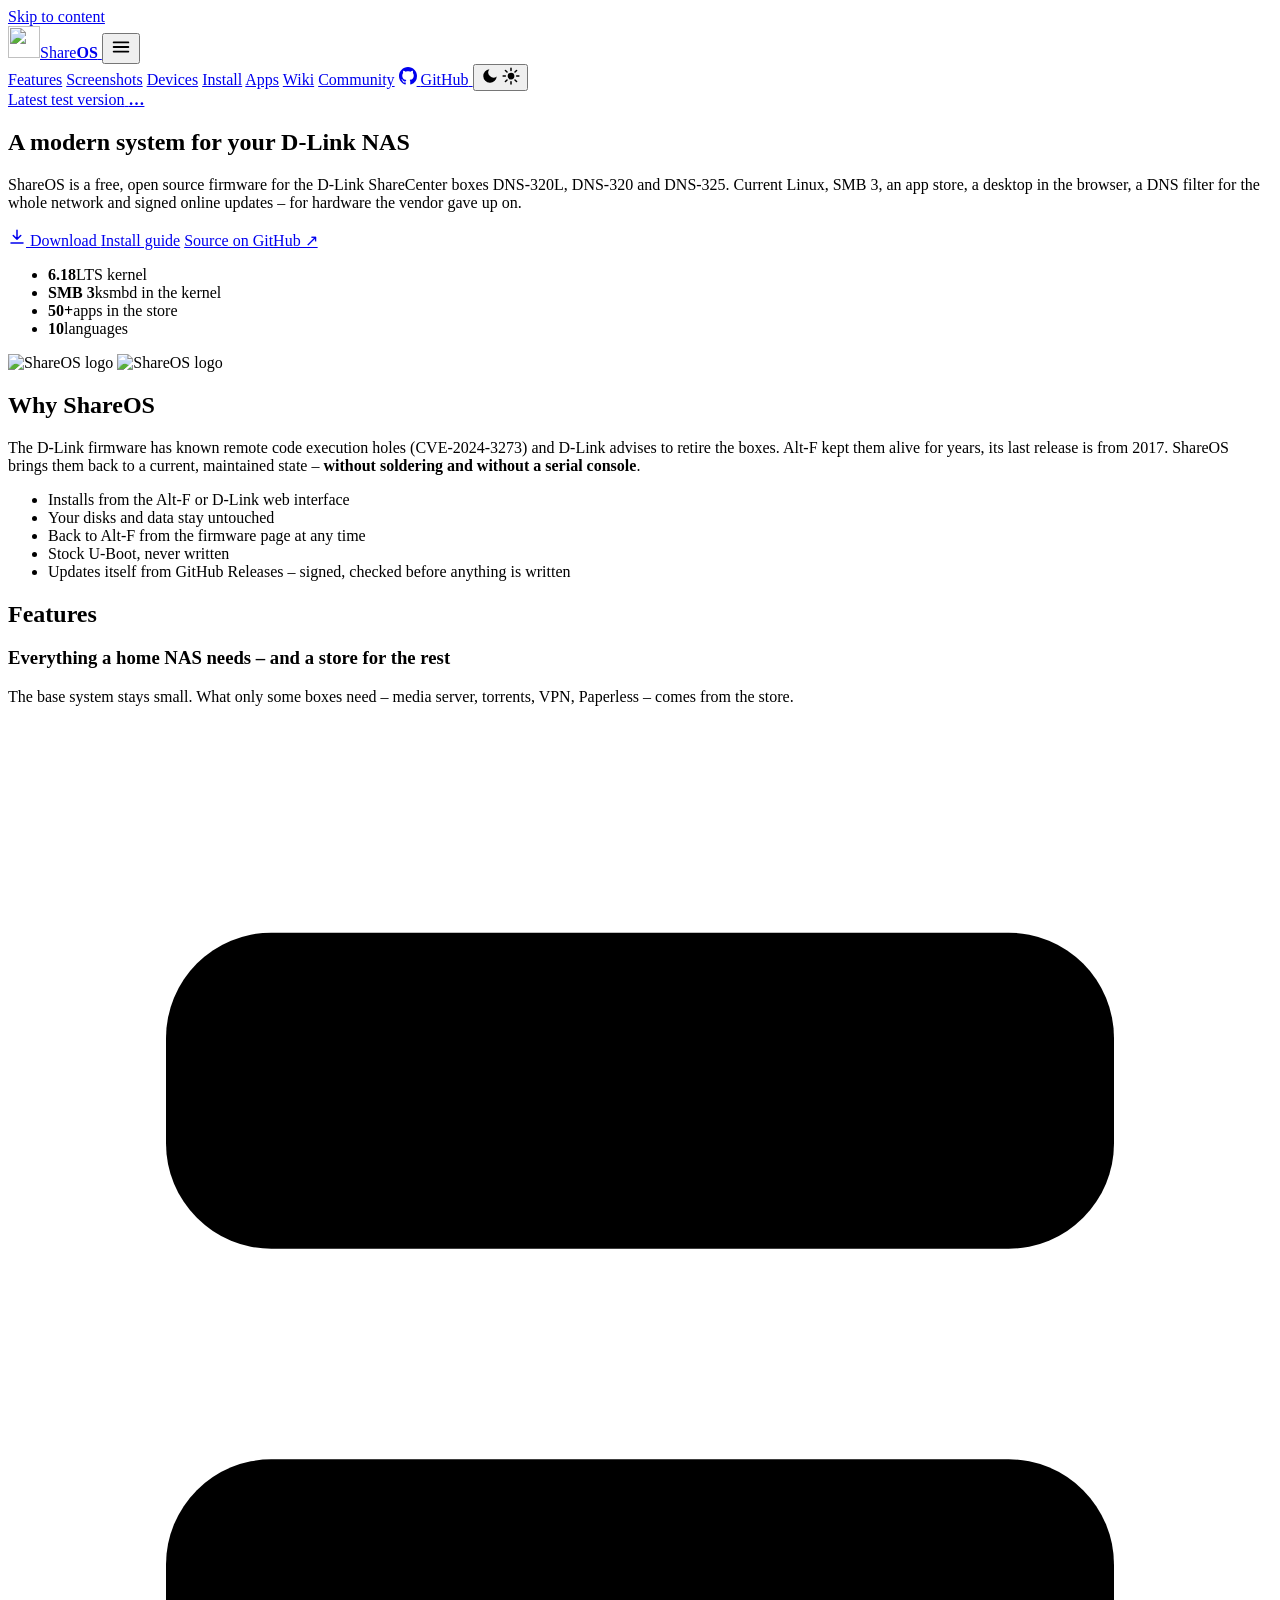
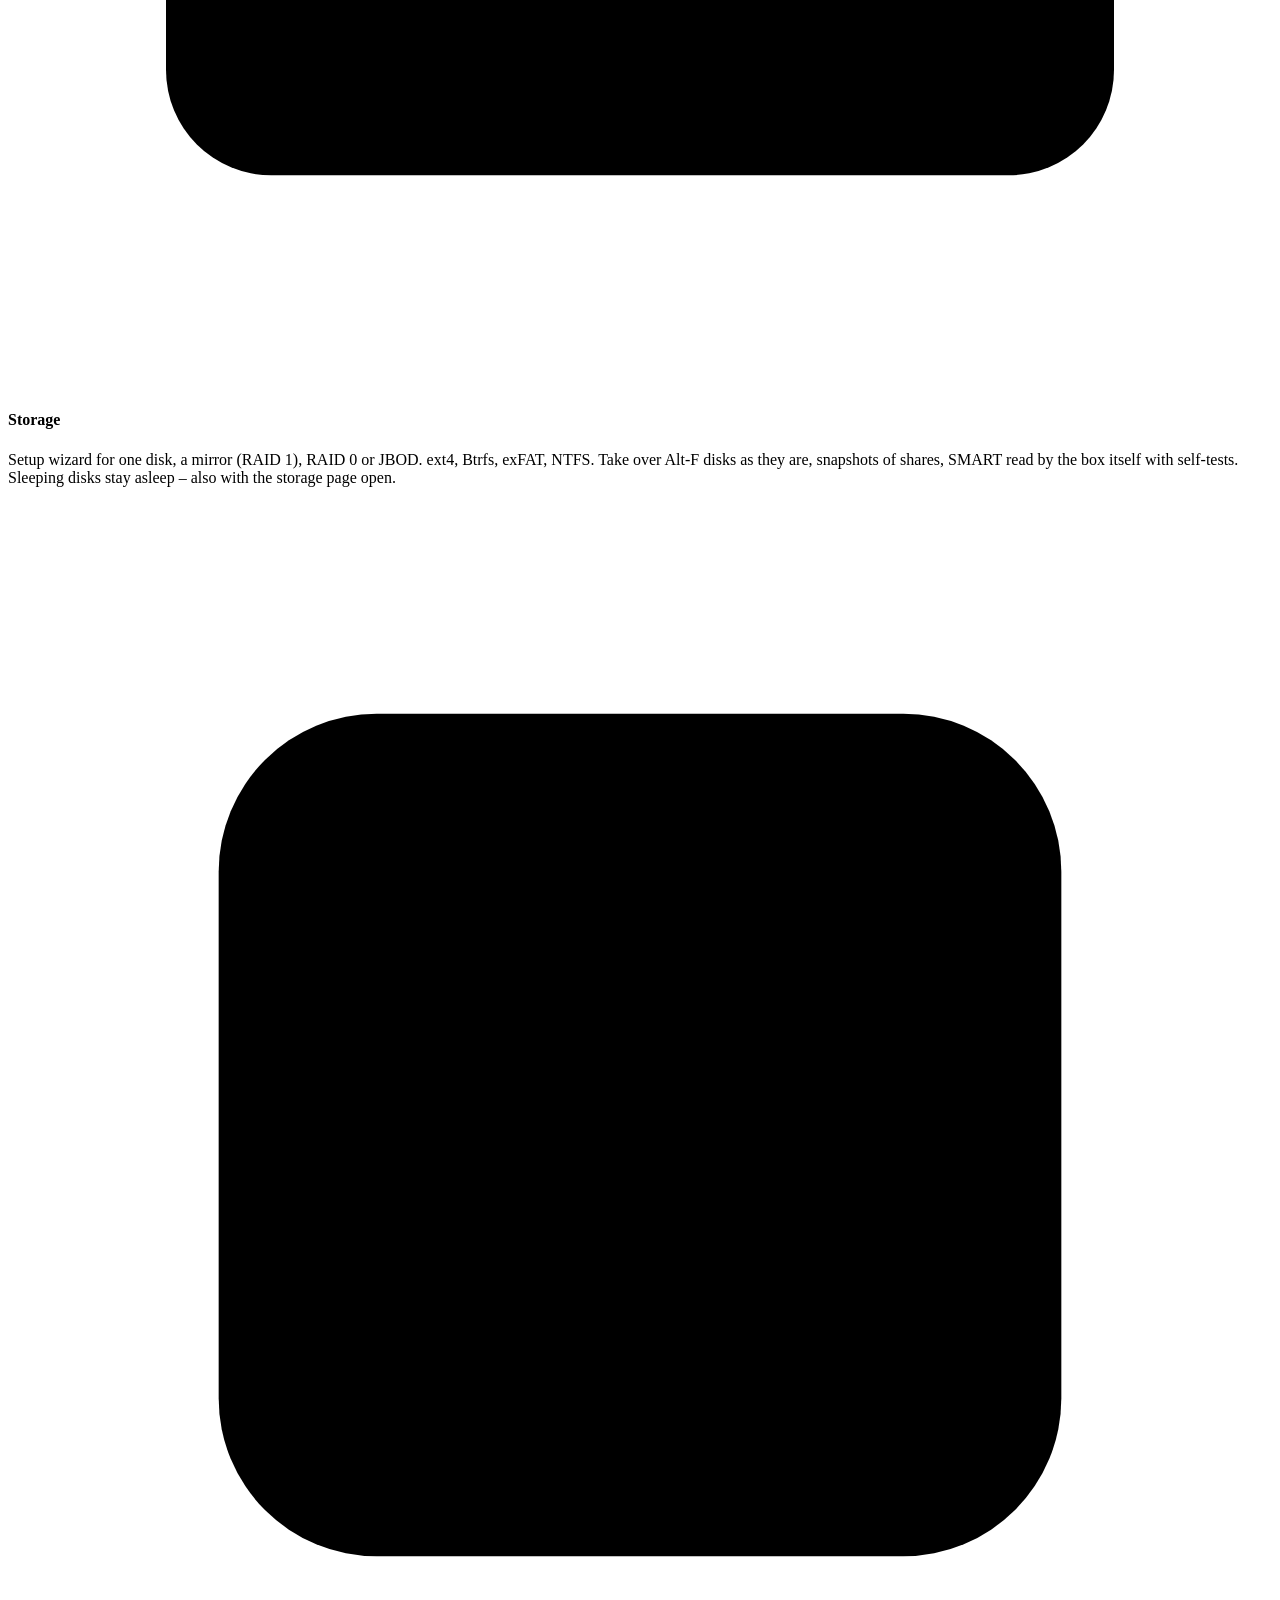
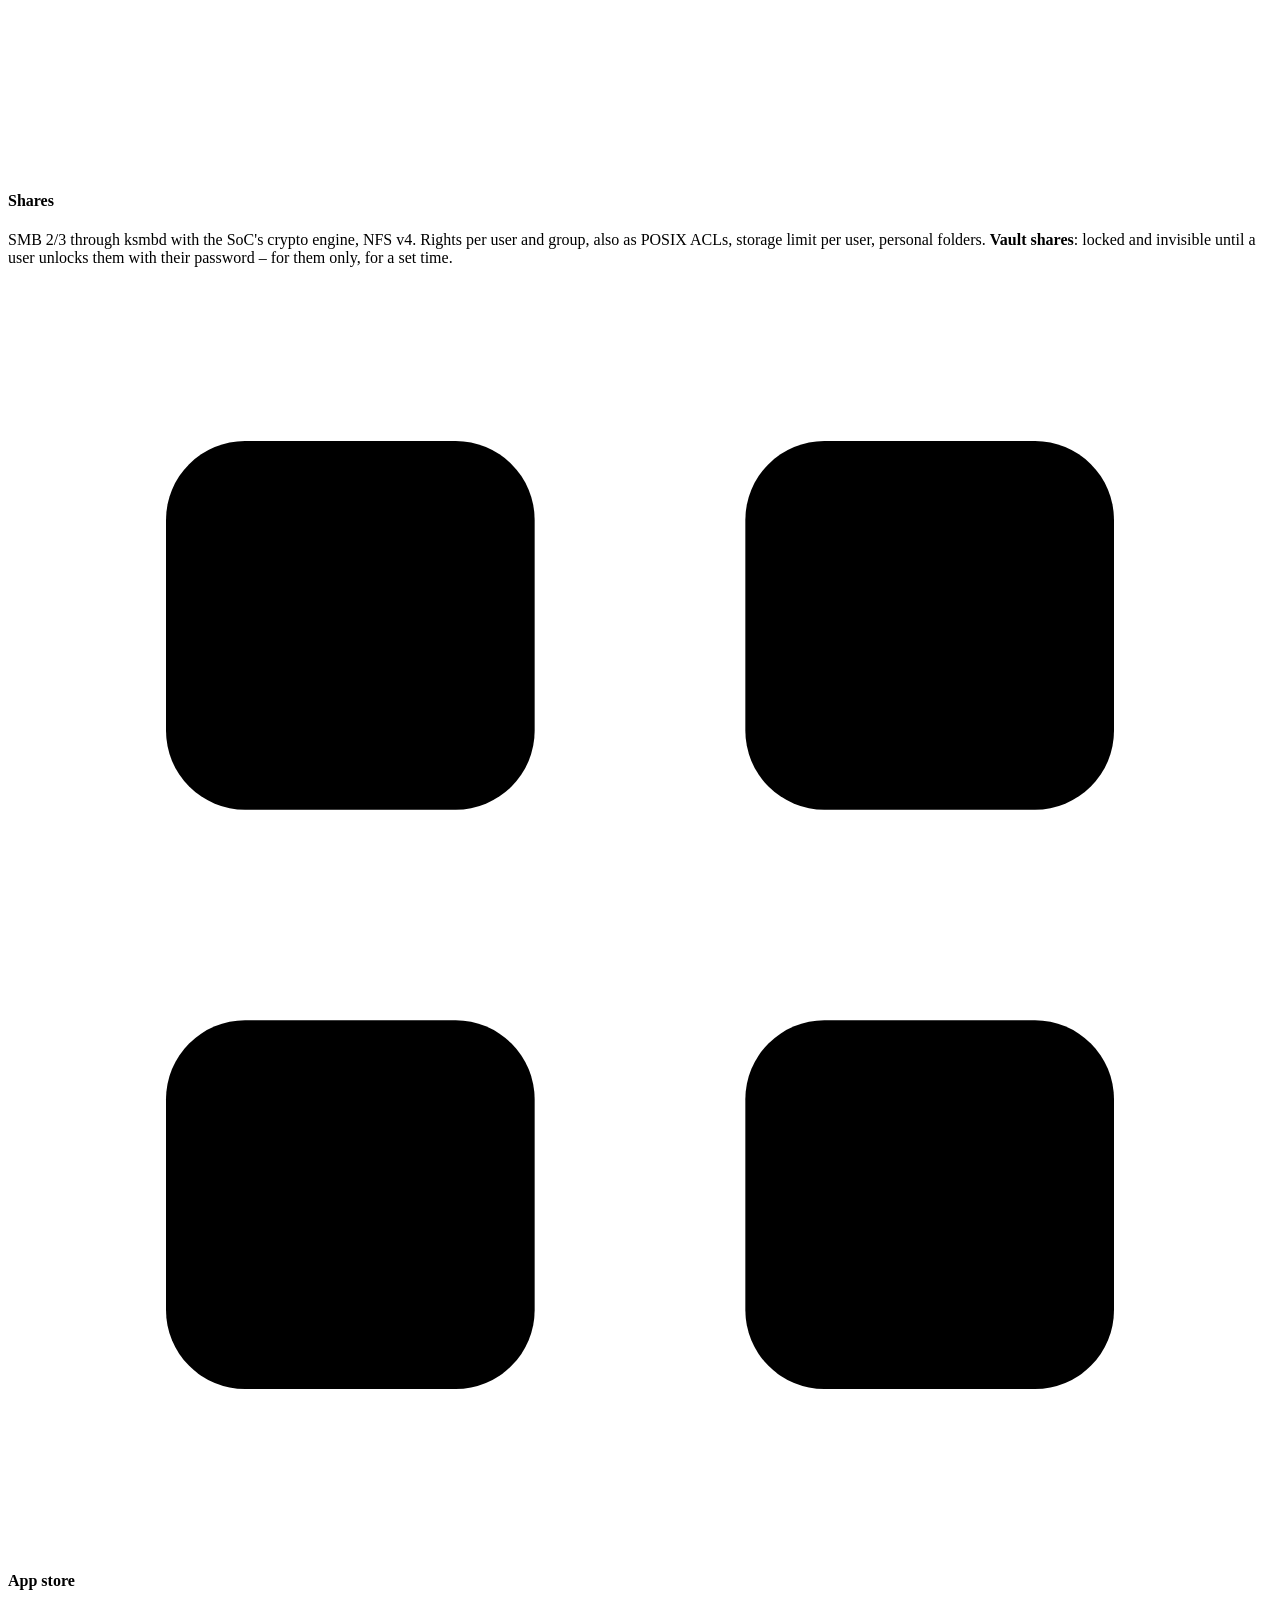
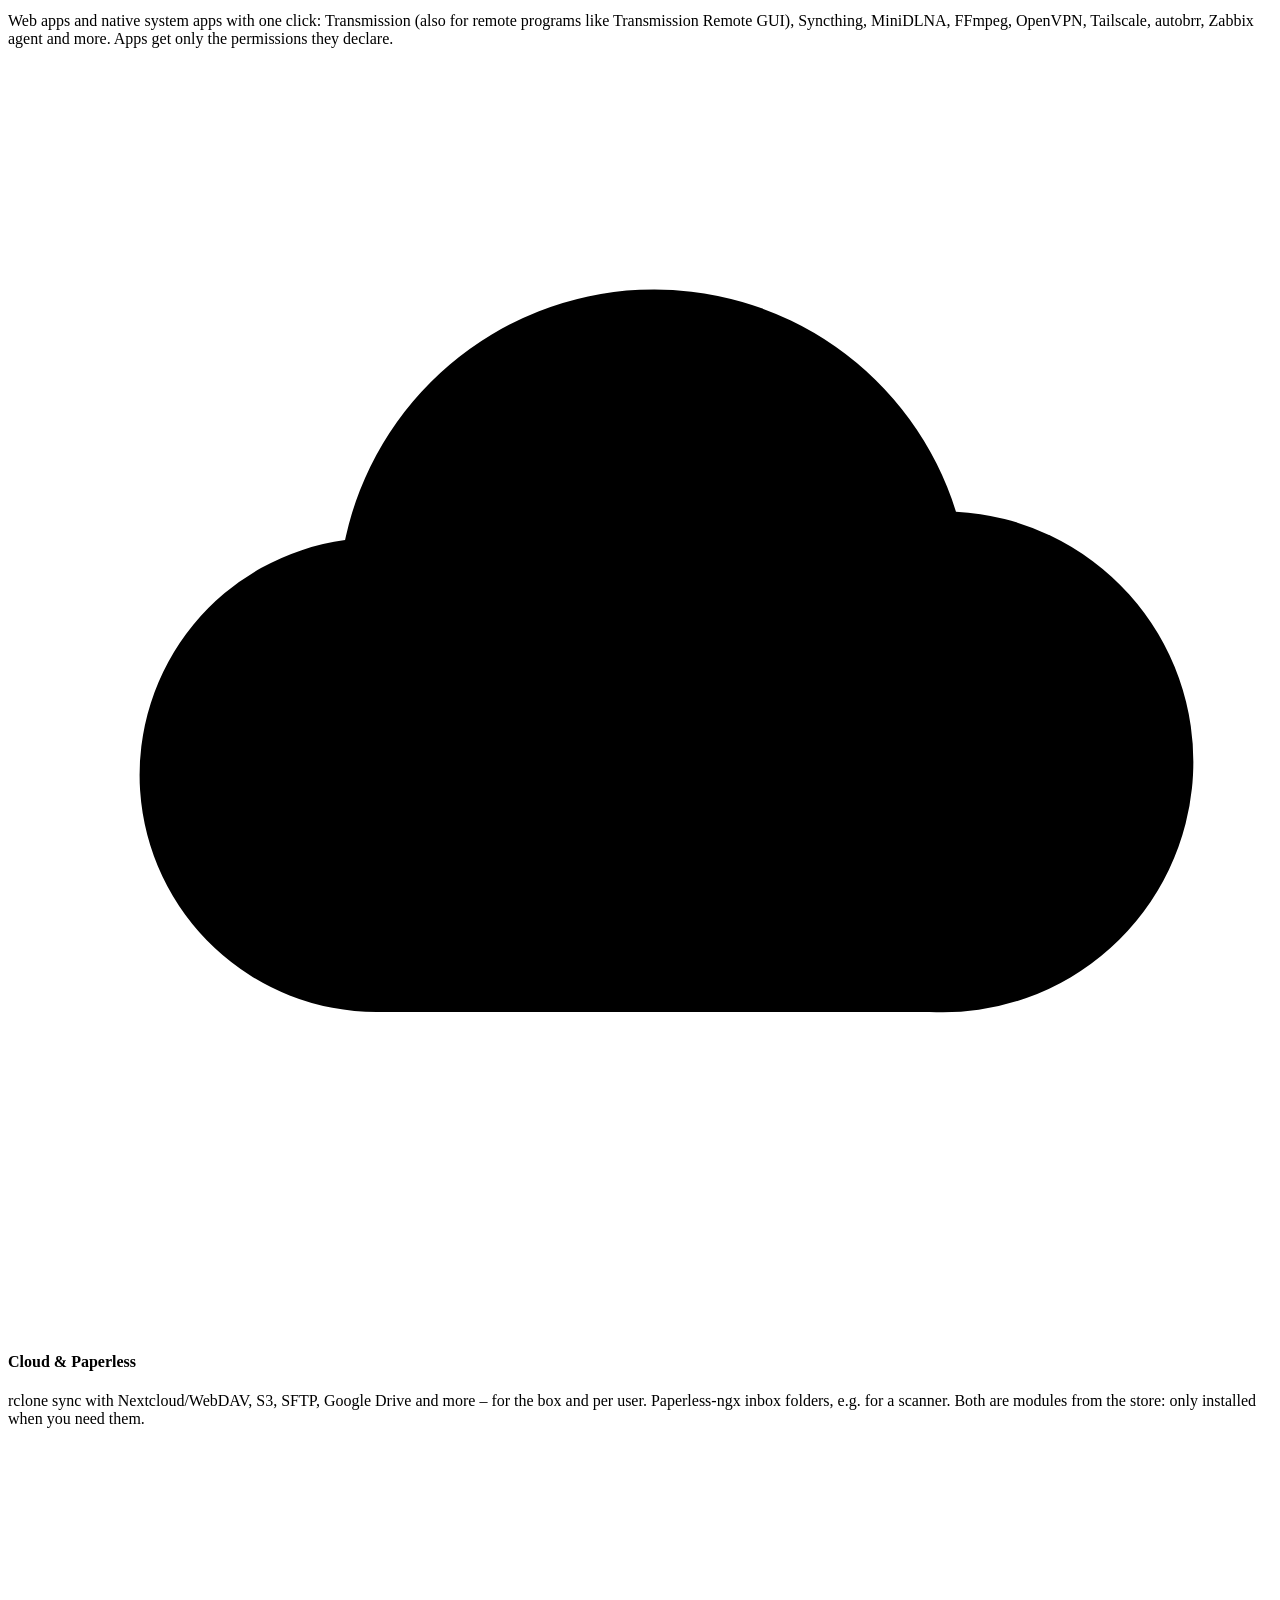
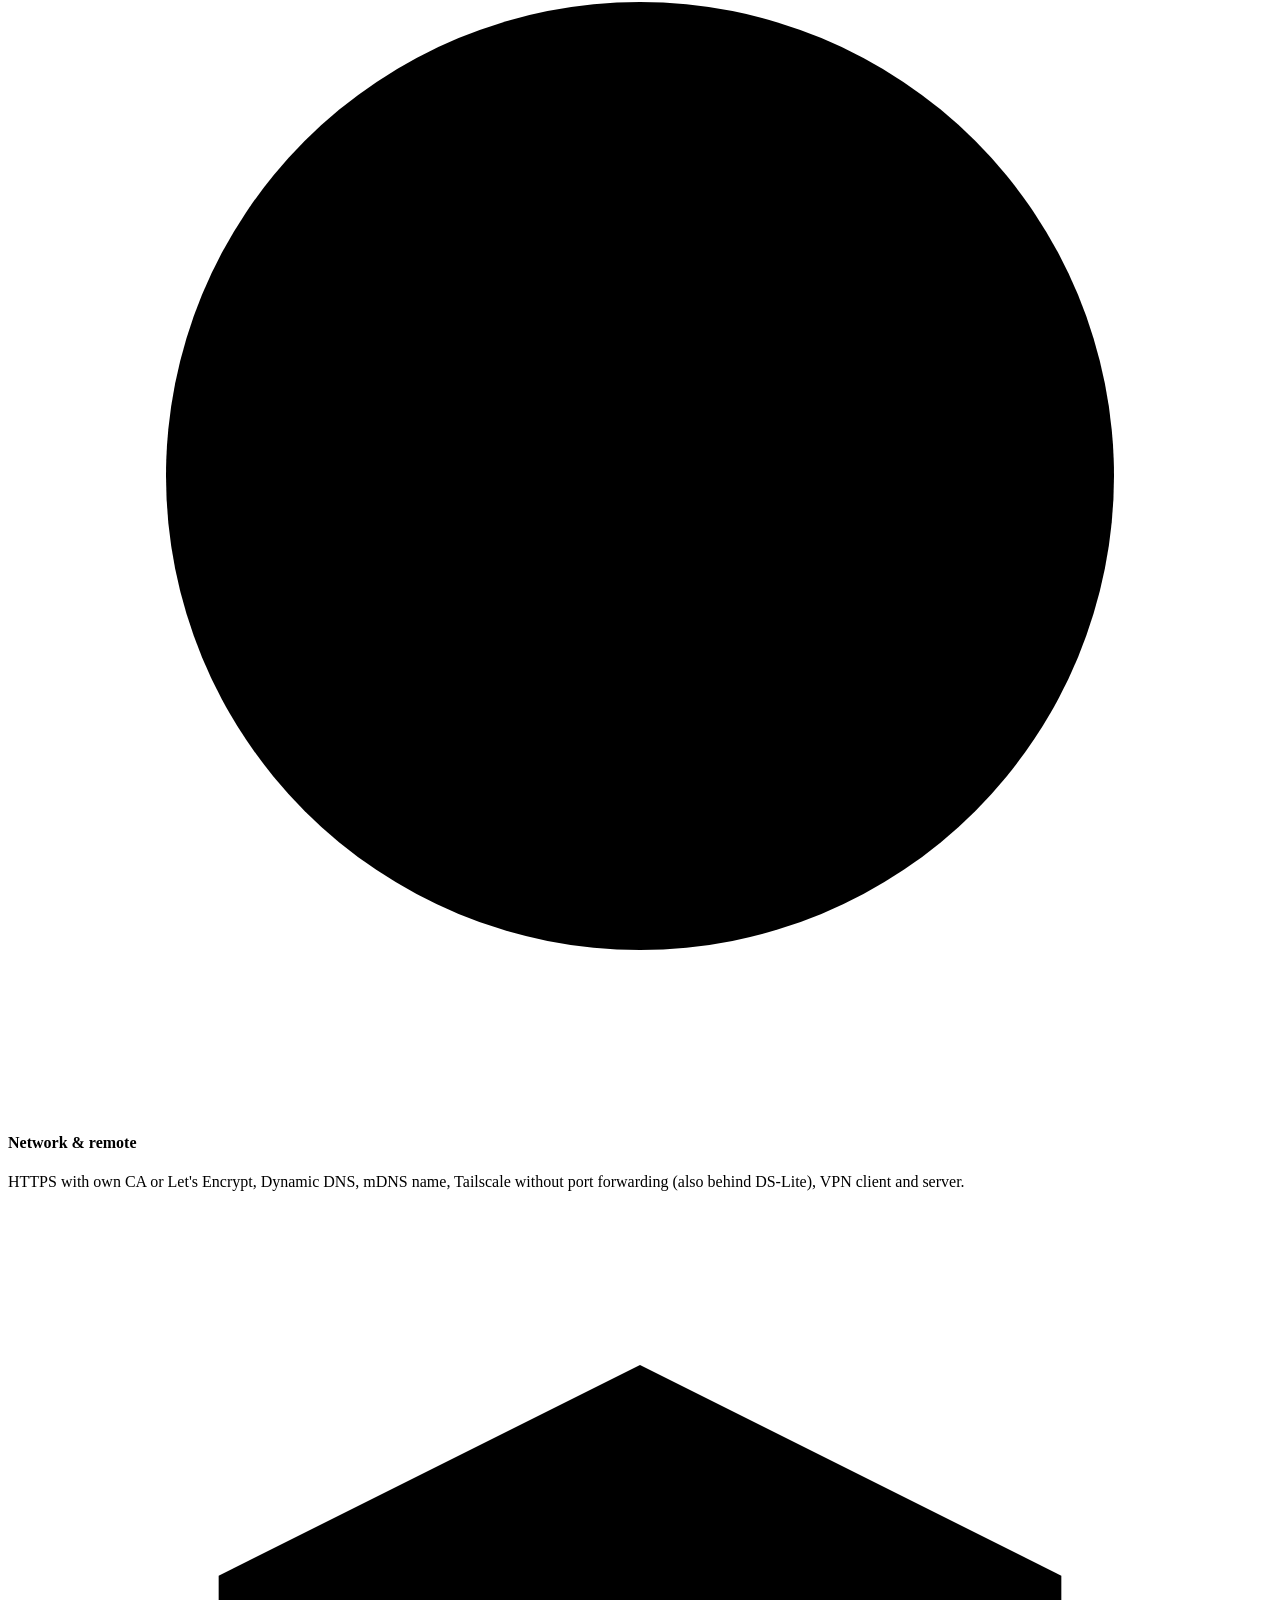
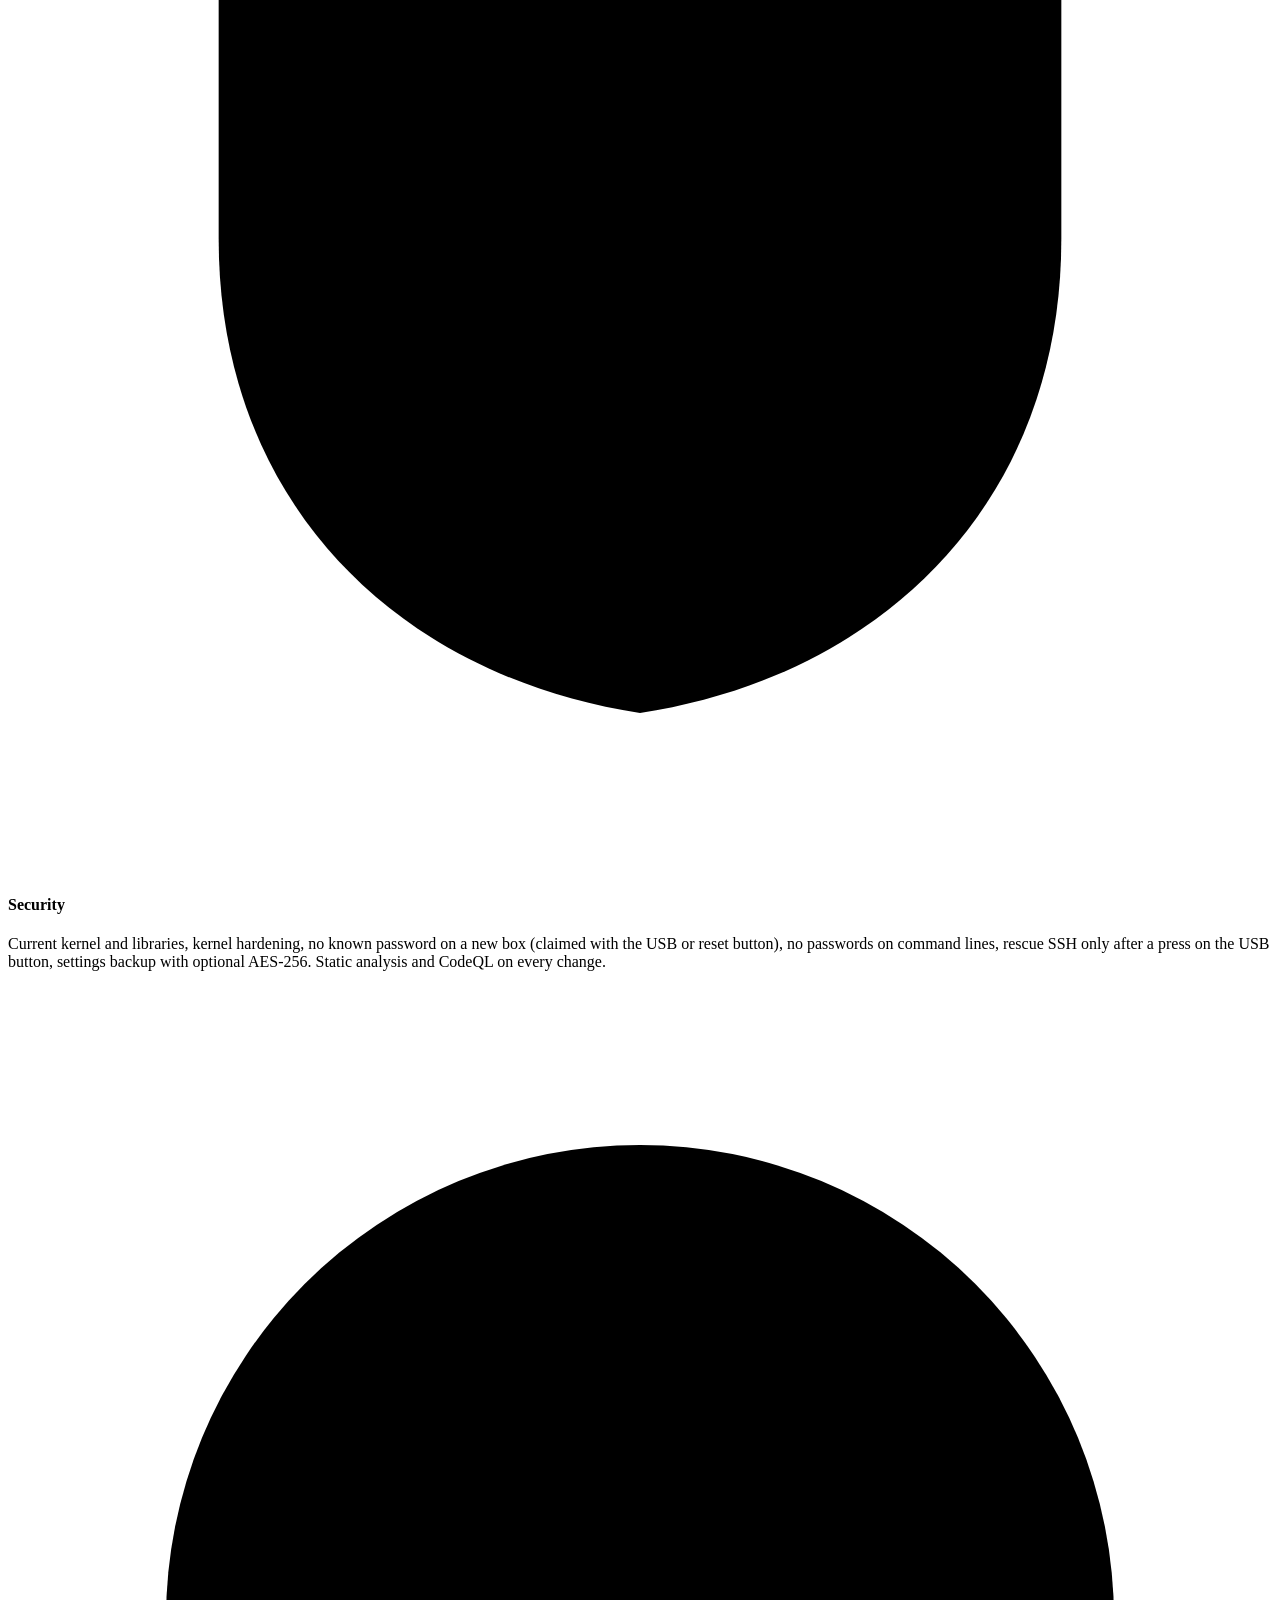
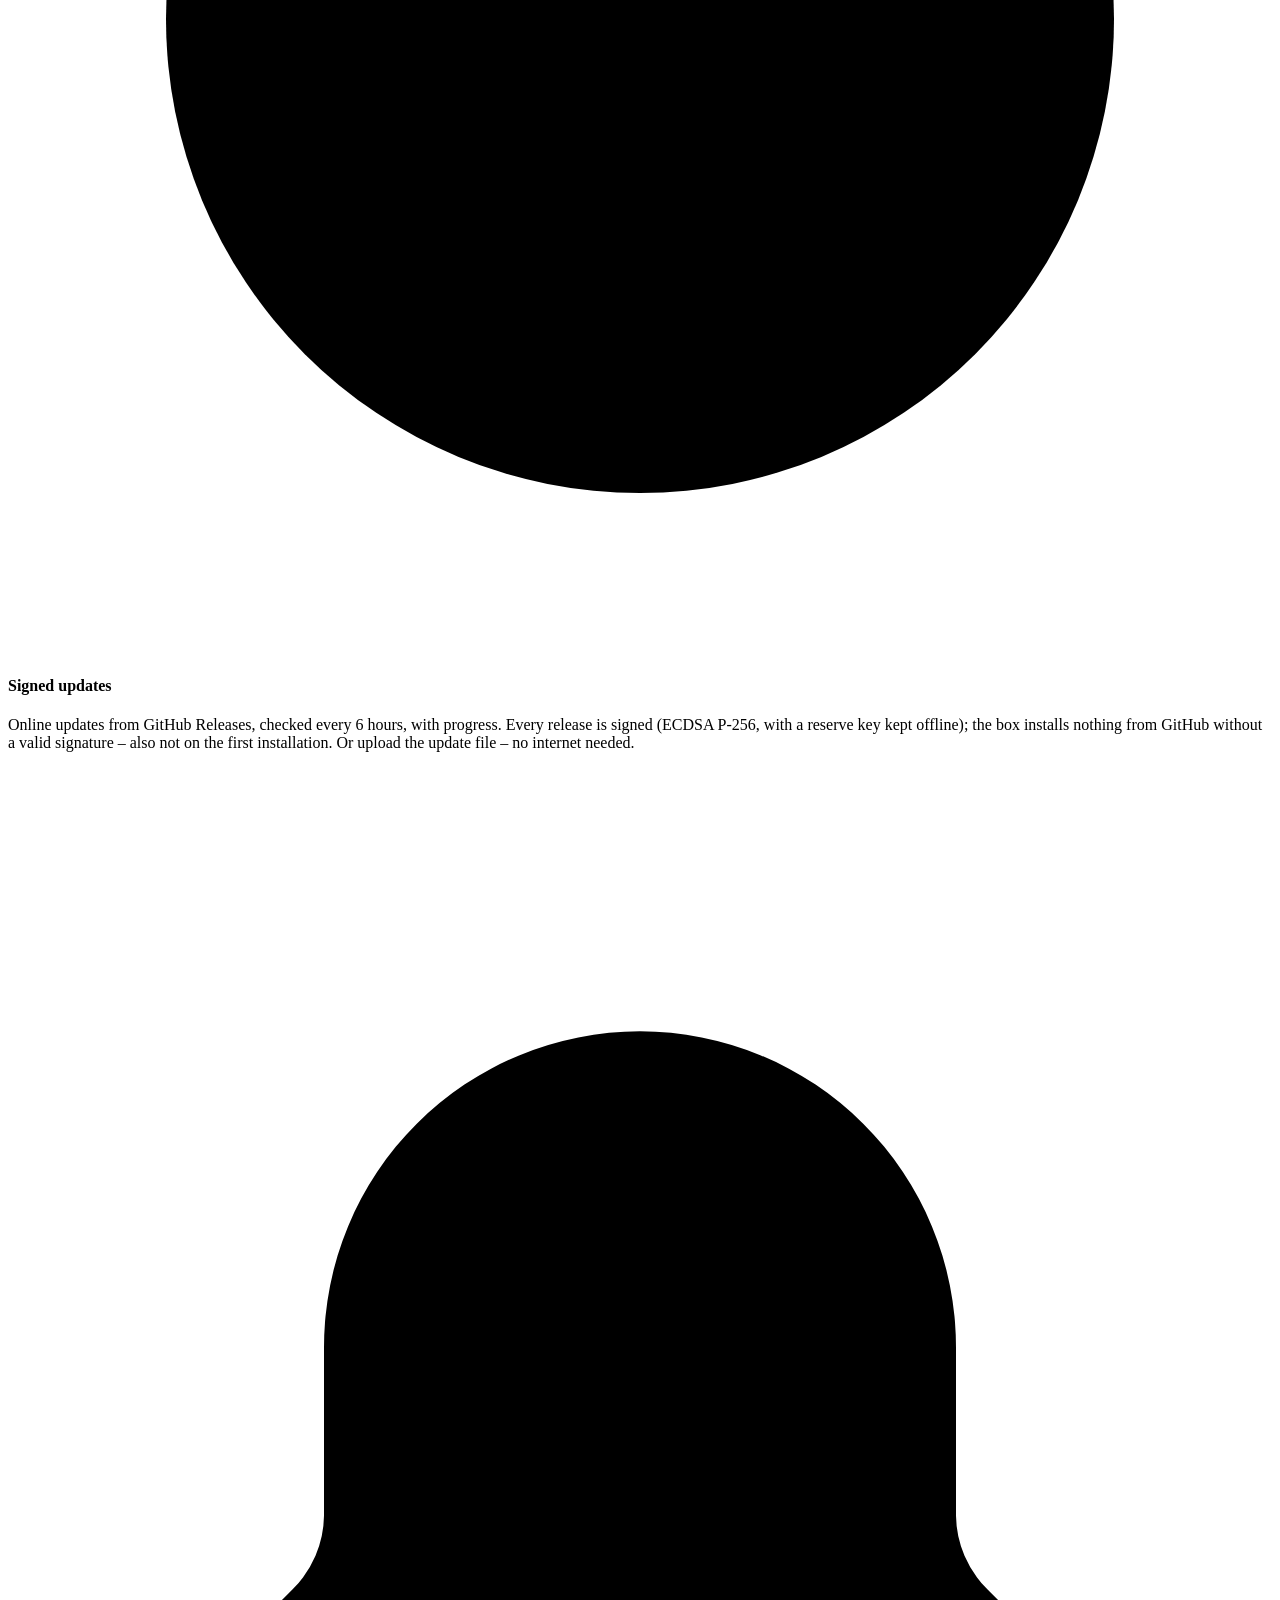
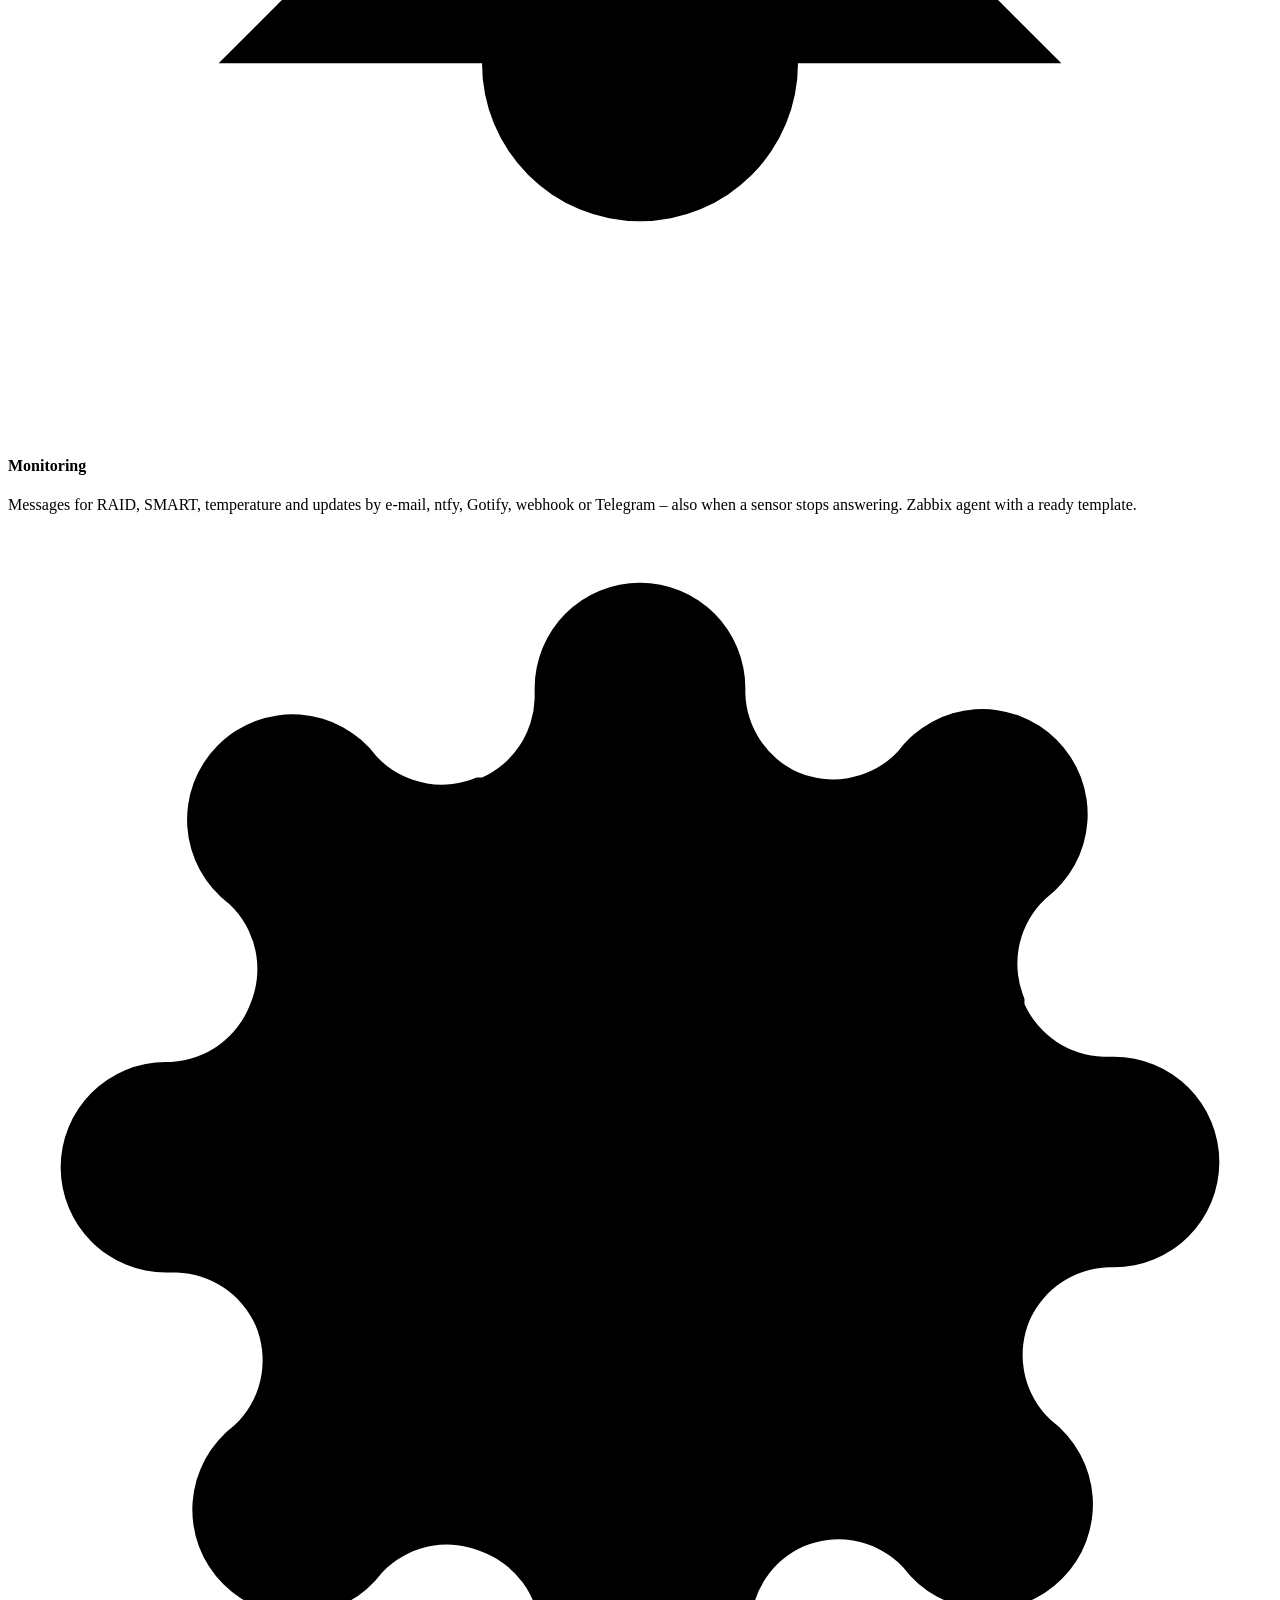
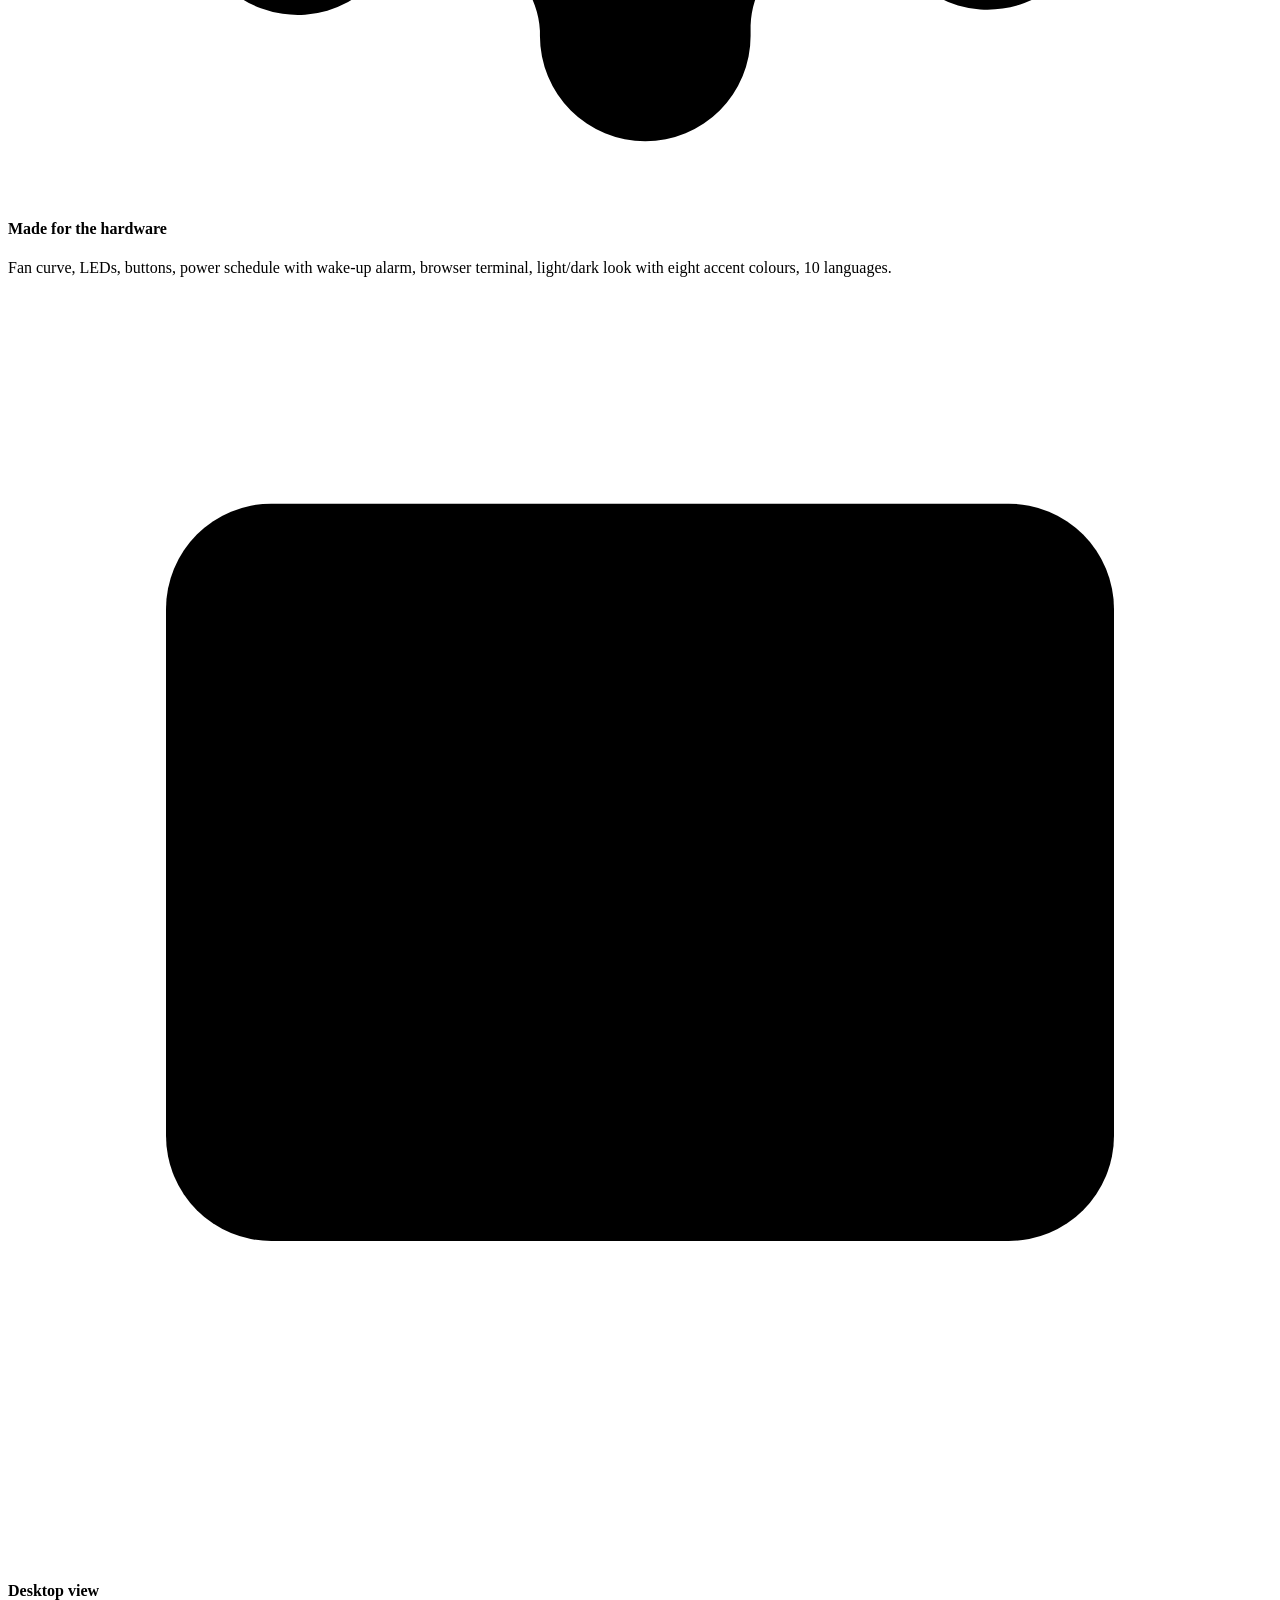
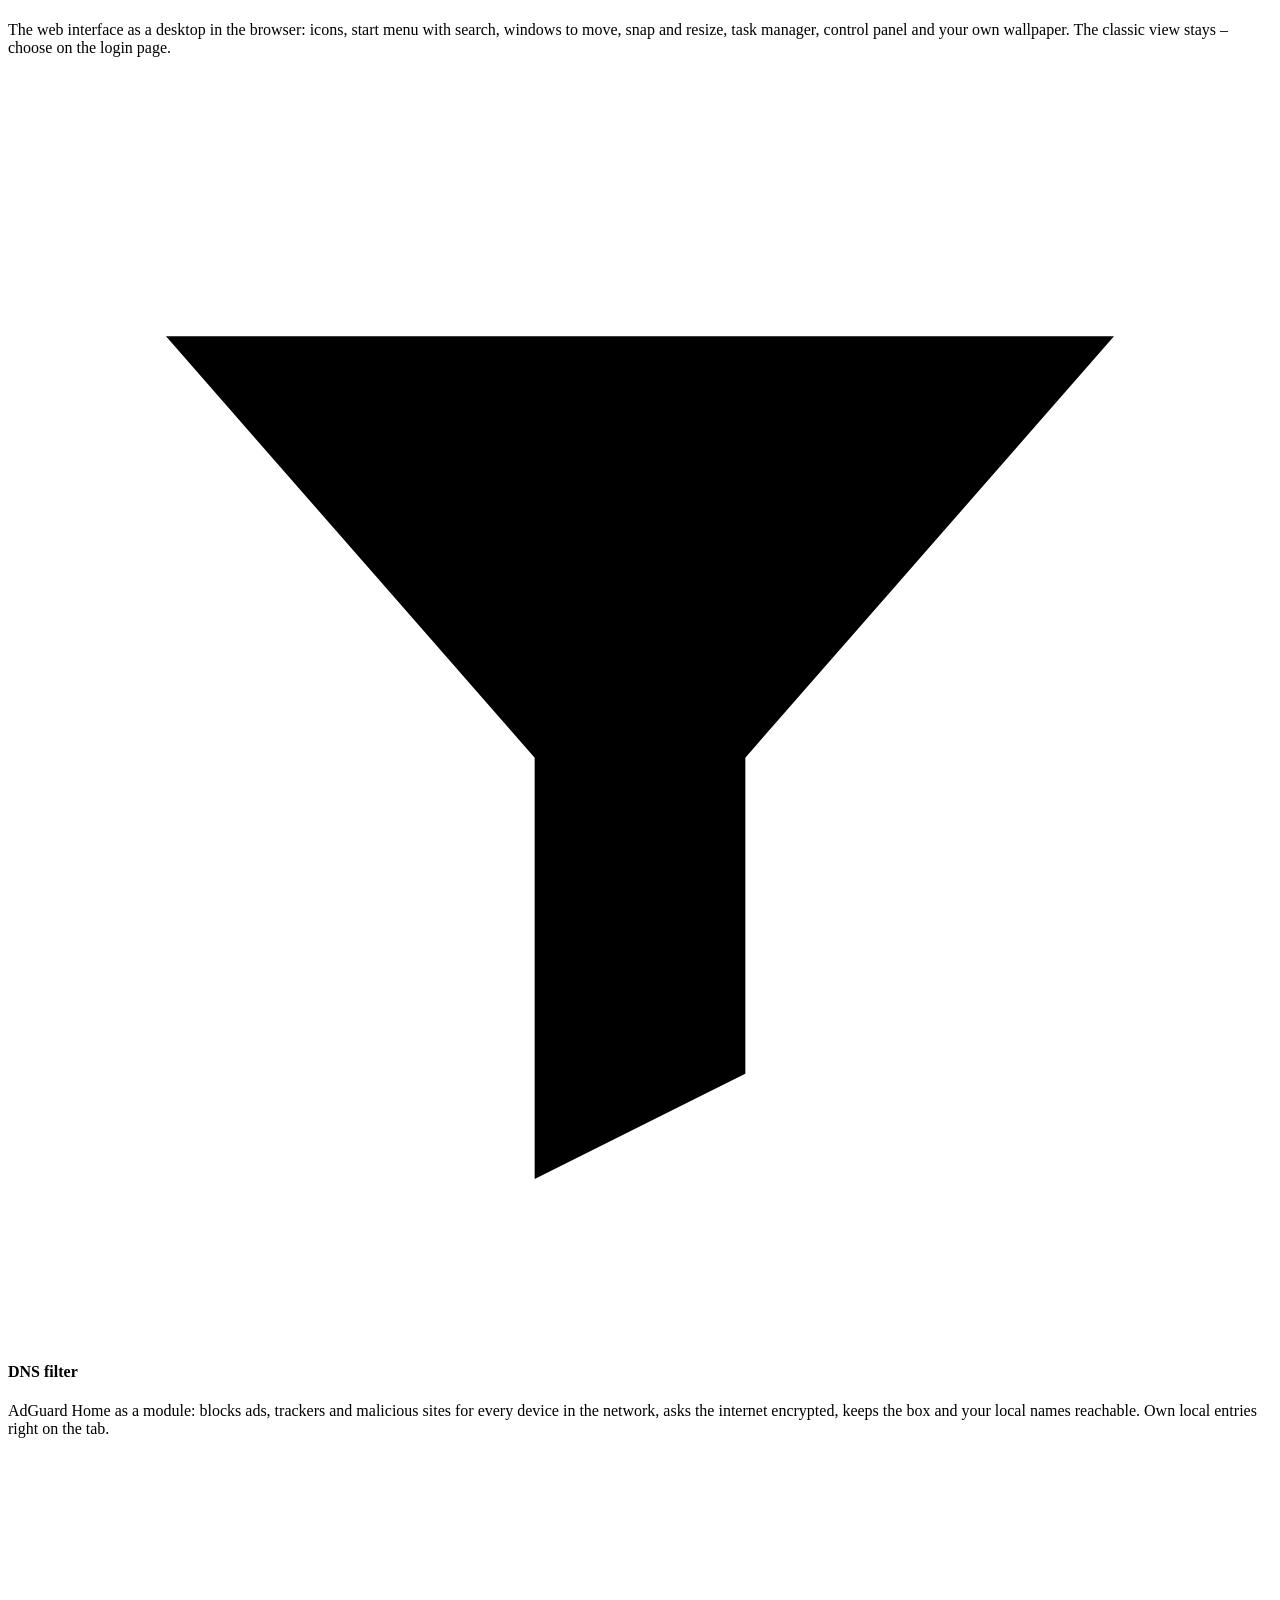
==== commit 32891a8e: "Fixes from the first DNR-322L test (#180): claim with reset, stick search, DHCP link Claiming withou" ====
--- a/website/index.html
+++ b/website/index.html
@@ -119,7 +119,7 @@
       <article class="card"><div class="ic"><svg viewBox="0 0 24 24"><circle cx="12" cy="12" r="9"/><path d="M3 12h18M12 3a14 14 0 010 18M12 3a14 14 0 000 18"/></svg></div>
         <h4>Network &amp; remote</h4><p>HTTPS with own CA or Let's Encrypt, Dynamic DNS, mDNS name, Tailscale without port forwarding (also behind DS-Lite), VPN client and server.</p></article>
       <article class="card"><div class="ic"><svg viewBox="0 0 24 24"><path d="M12 3l8 4v5c0 5-3.4 8.3-8 9-4.6-.7-8-4-8-9V7z"/><path d="M9 12l2 2 4-4"/></svg></div>
-        <h4>Security</h4><p>Current kernel and libraries, kernel hardening, no known password on a new box (claimed with the USB button), no passwords on command lines, rescue SSH only after a press on the USB button, settings backup with optional AES-256. Static analysis and CodeQL on every change.</p></article>
+        <h4>Security</h4><p>Current kernel and libraries, kernel hardening, no known password on a new box (claimed with the USB or reset button), no passwords on command lines, rescue SSH only after a press on the USB button, settings backup with optional AES-256. Static analysis and CodeQL on every change.</p></article>
       <article class="card"><div class="ic"><svg viewBox="0 0 24 24"><path d="M12 8v5l3 2"/><circle cx="12" cy="12" r="9"/></svg></div>
         <h4>Signed updates</h4><p>Online updates from GitHub Releases, checked every 6 hours, with progress. Every release is signed (ECDSA P-256, with a reserve key kept offline); the box installs nothing from GitHub without a valid signature – also not on the first installation. Or upload the update file – no internet needed.</p></article>
       <article class="card"><div class="ic"><svg viewBox="0 0 24 24"><path d="M15 17h5l-1.4-1.4A2 2 0 0118 14.2V11a6 6 0 10-12 0v3.2a2 2 0 01-.6 1.4L4 17h5m6 0a3 3 0 01-6 0"/></svg></div>
@@ -183,7 +183,7 @@
       <li><b>Copy</b> the <code>.sysupgrade.tar</code> to a USB stick (FAT32, exFAT or ext4) and plug it in. Without a stick the box downloads it from GitHub and installs it only with a valid signature.</li>
       <li><b>Flash</b> the ShareOS <code>.bin</code> on the firmware page of Alt-F or of the D-Link interface. Do not cut the power.</li>
       <li><b>Wait:</b> the box installs the system from the stick (orange USB LED blinks fast, a few minutes) and restarts into ShareOS.</li>
-      <li><b>Open</b> <code>http://&lt;box-IP&gt;/</code>, press the <b>USB button</b> on the front to claim the box, choose the root password and follow the setup wizard. Your disks keep their data.</li>
+      <li><b>Open</b> <code>http://&lt;box-IP&gt;/</code>, press the <b>USB button</b> on the front (or the reset button briefly) to claim the box, choose the root password and follow the setup wizard. Your disks keep their data.</li>
     </ol>
     <div class="callouts">
       <div class="callout"><h4>Back to Alt-F</h4><p>System → Firmware → <i>Install firmware file</i> → the Alt-F <code>.bin</code>. ShareOS asks once more (the file is not signed by the project), checks it and reads it back after writing.</p></div>
